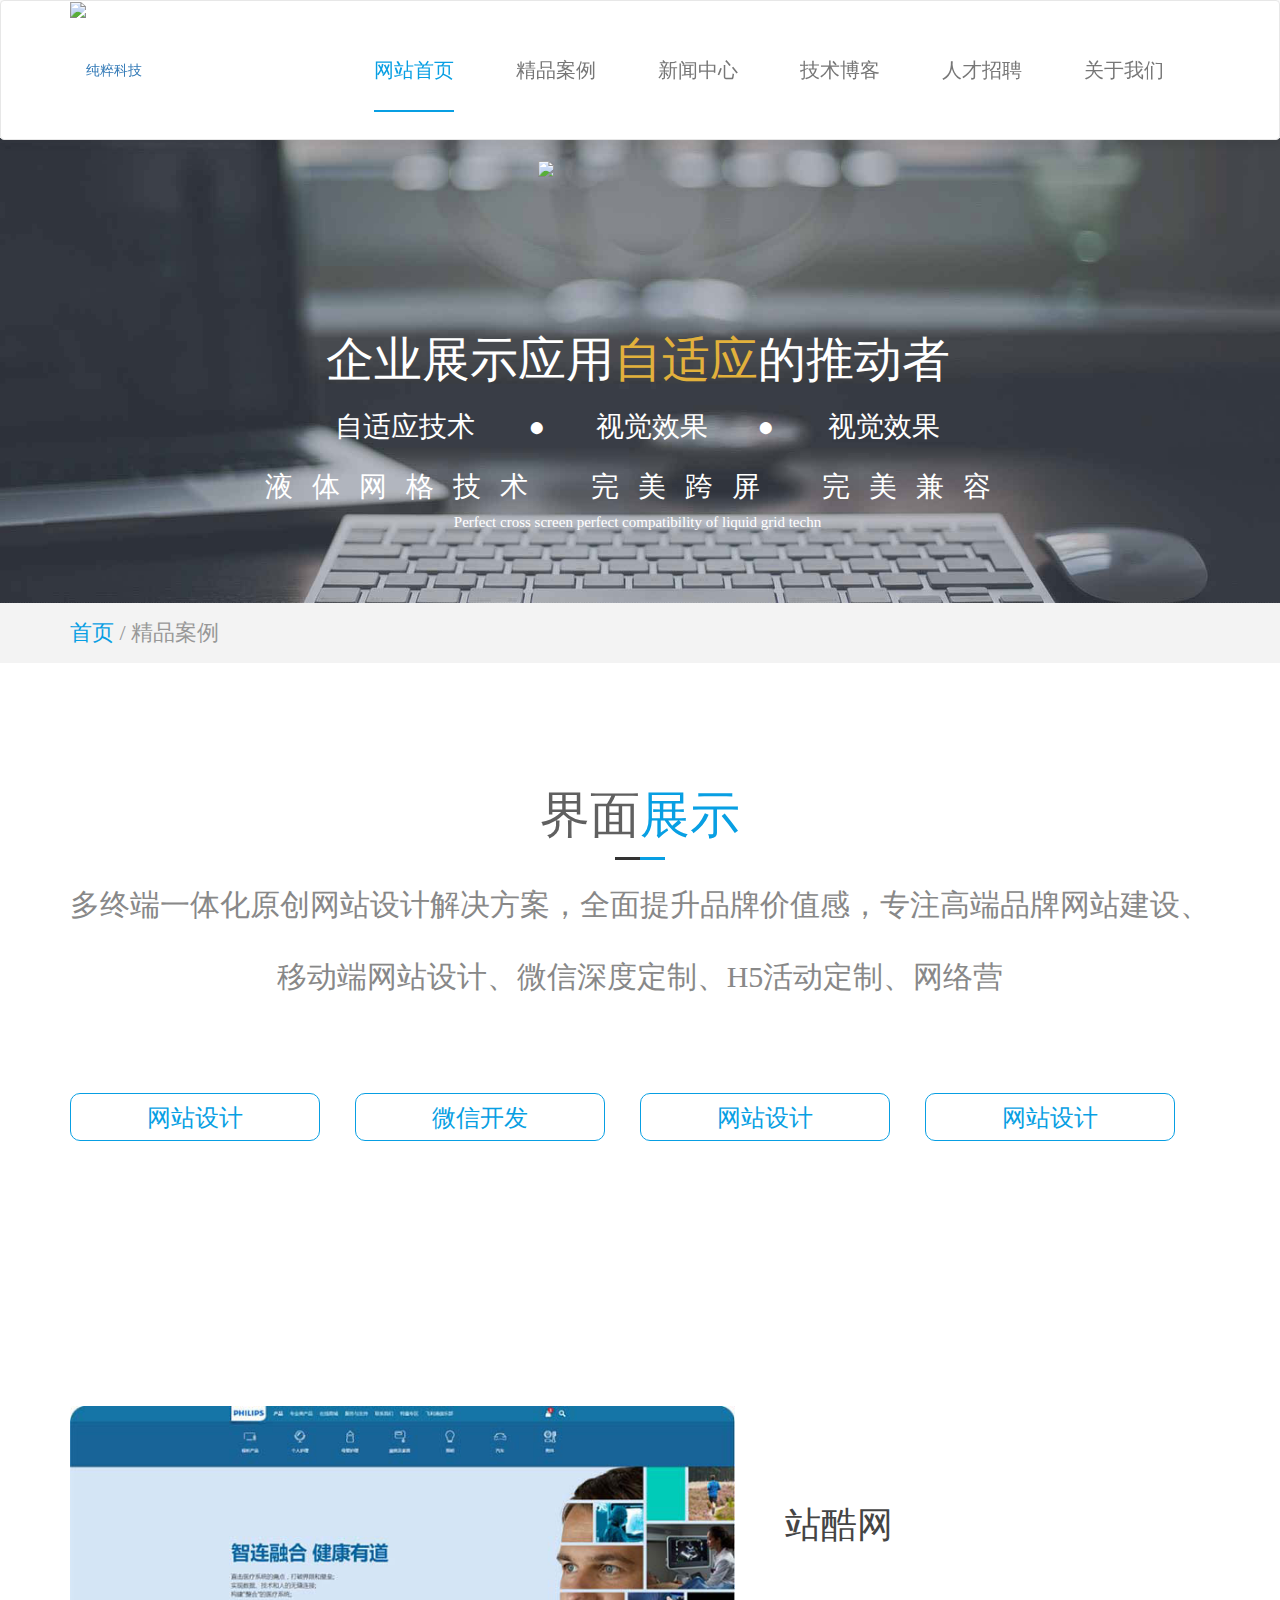
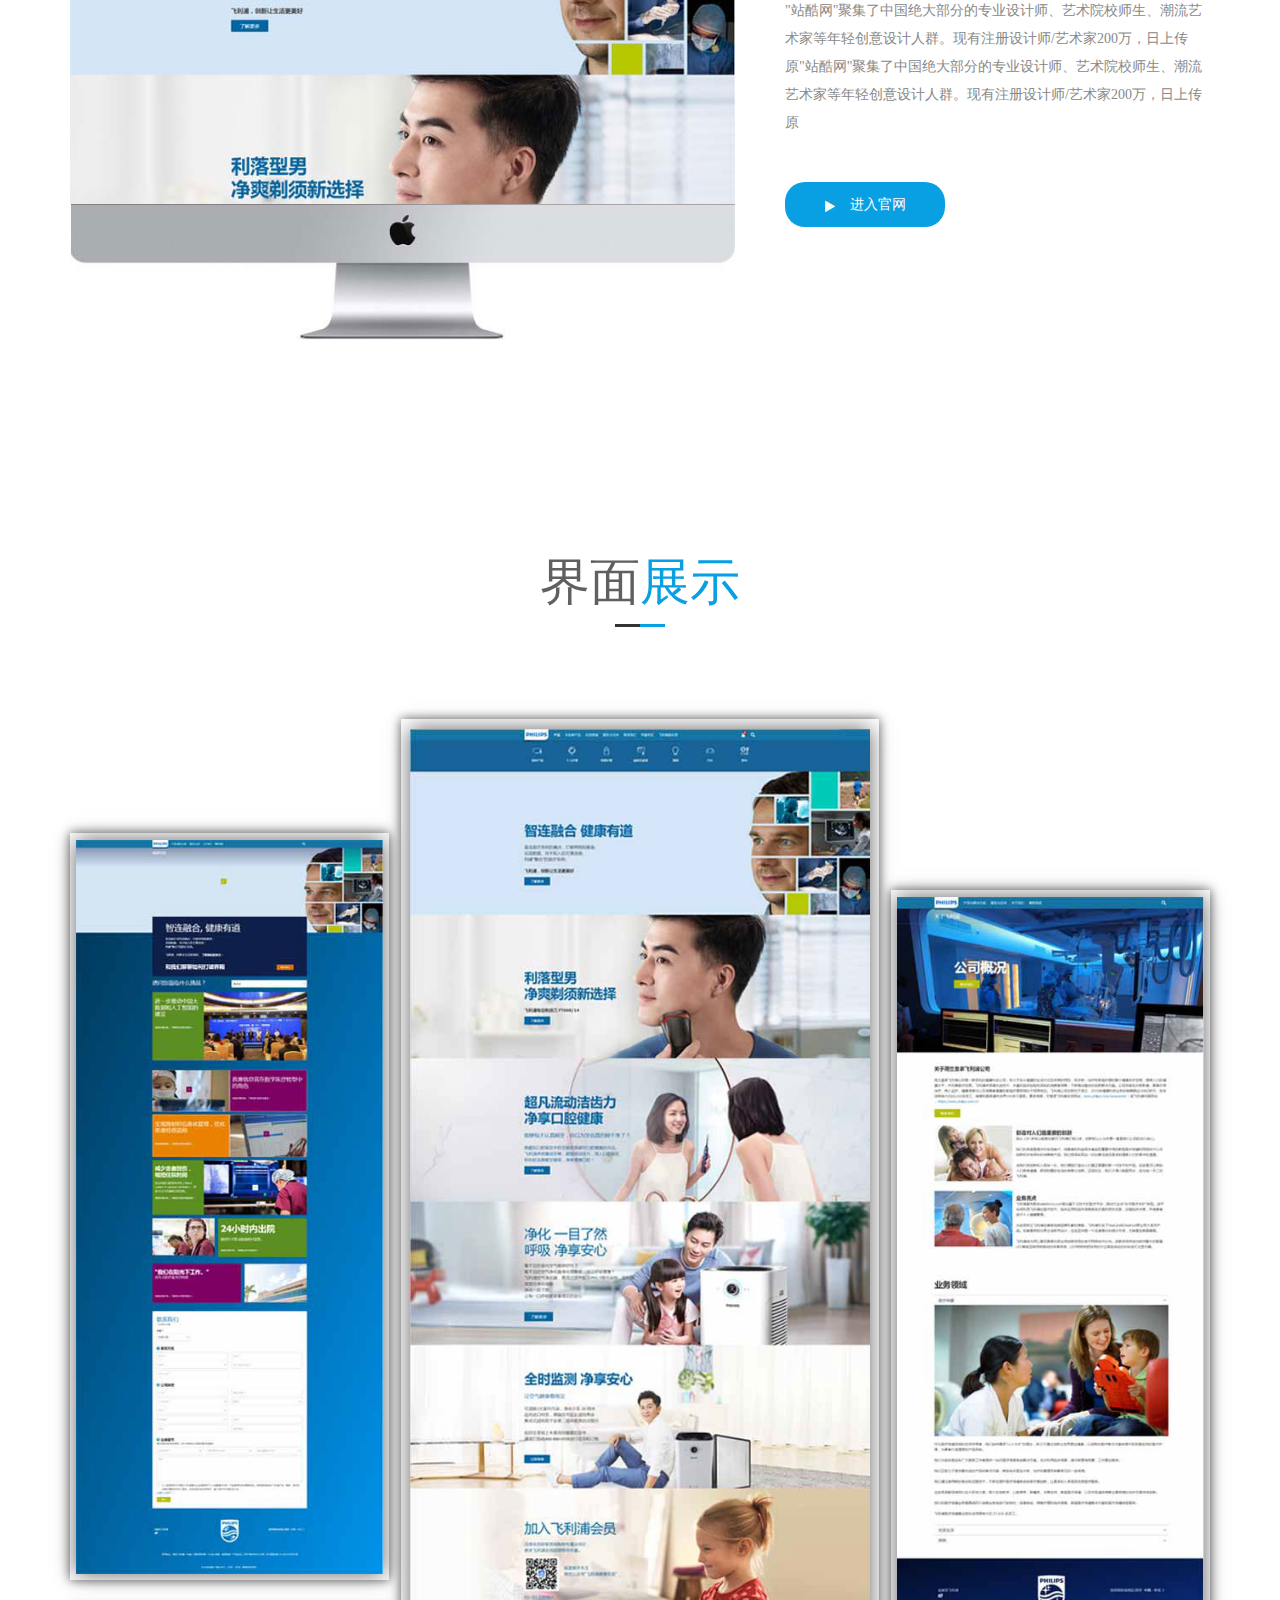
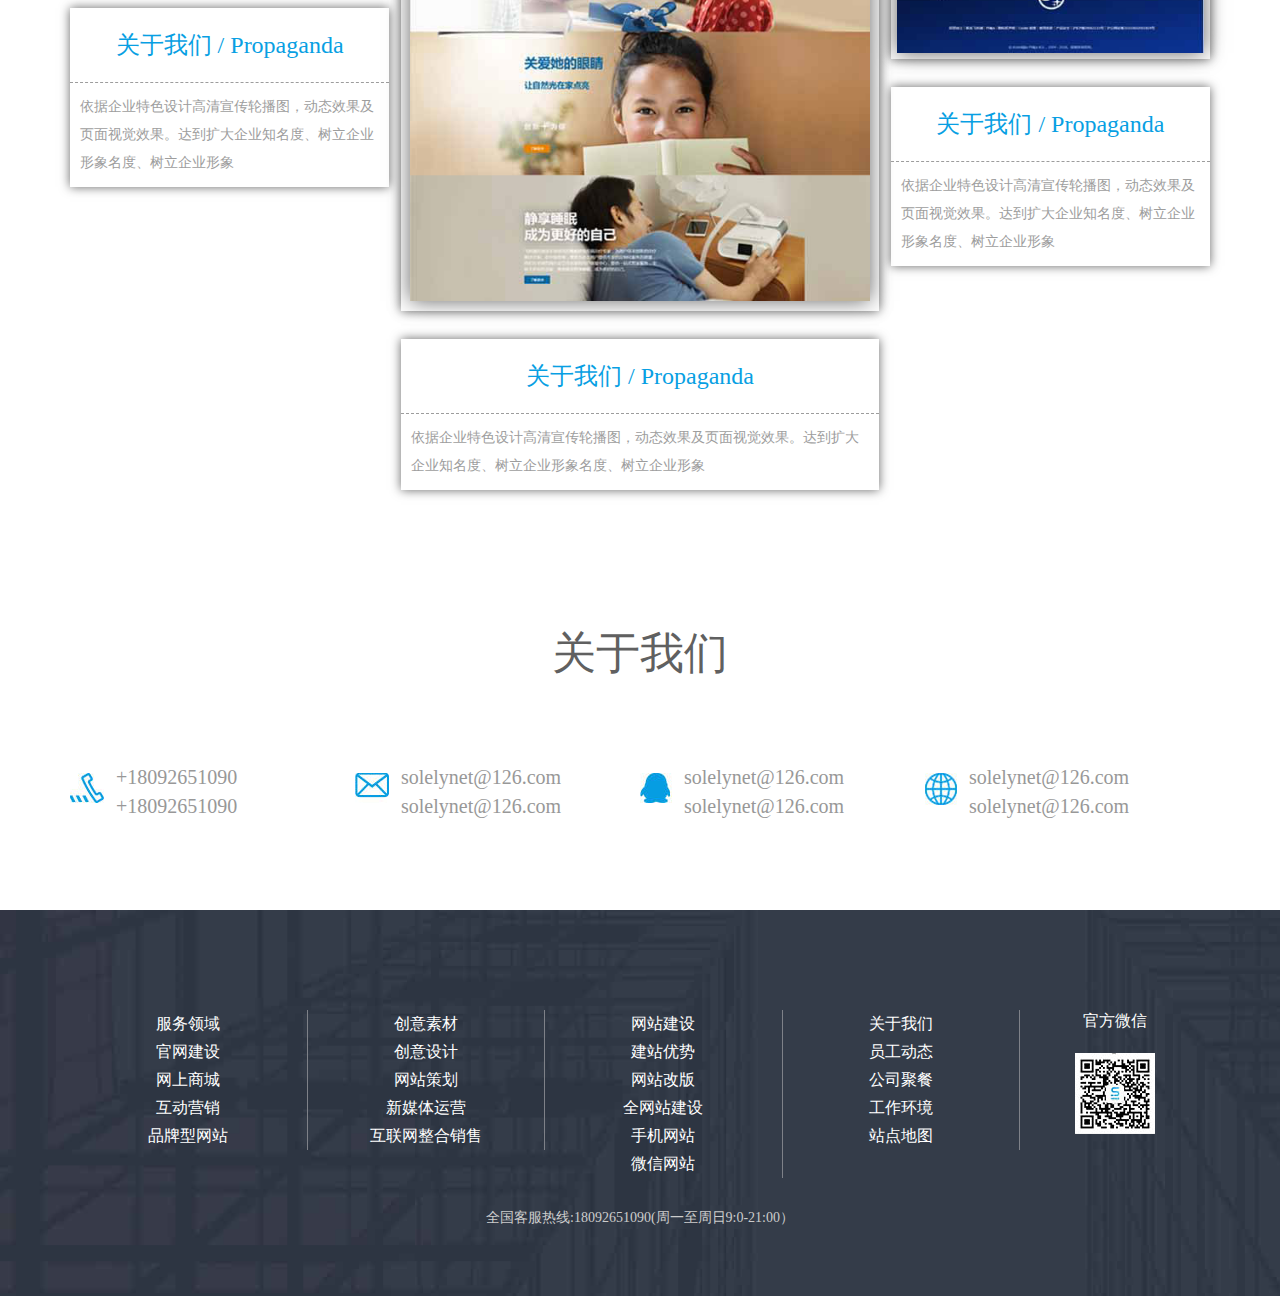
==== caseDetail.html @ c29838d9 "首页" ====
<!DOCTYPE html>
<html lang="en">
<head>
<title>纯粹科技</title>
<!-- custom-theme -->
<meta name="baidu-site-verification" content="z8EeuYl0nS" />
<meta name="keywords" content="纯粹科技">
<meta name="description" content="西安纯粹云科技">
<meta name="viewport" content="width=device-width, initial-scale=1">
<meta http-equiv="Content-Type" content="text/html; charset=utf-8" />
<meta name="keywords" content="Smartphone Compatible web template, free webdesigns for Nokia, Samsung, LG, SonyEricsson, Motorola web design" />

<!-- //custom-theme -->
<link href="css/bootstrap.css" rel="stylesheet" type="text/css" media="all" />
<link href="css/basic.css" rel="stylesheet" type="text/css" media="all" />
<link href="css/style.css" rel="stylesheet" type="text/css" media="all" />
<link href="css/responsive.css" rel="stylesheet" type="text/css" media="all" />
<link href="css/hover.css" rel="stylesheet" type="text/css" media="all" />
<link href="css/animate.css" rel="stylesheet" type="text/css" media="all" />
<link href='http://fonts.googleapis.com/css?family=Ubuntu' rel='stylesheet' type='text/css'>
<link href="css/font-awesome.min.css" rel="stylesheet">
<script src="js/browser.min.js"></script>
<script src="https://cdn.jsdelivr.net/npm/vue/dist/vue.js"></script>
<script src="js/base.js" type="application/javascript"></script>
<style> 

</style>
</head>
<body>
<div id="app">
<header >
    <nav class="navbar navbar-default top-nav-collapse fixed-top">
    	<div class="container">
            <div class="navbar-header">
               
                	<a href="./index.html"><img src="images/logo.jpg" alt="纯粹科技"/></a>
        
                <button type="button" class="navbar-toggle" data-toggle="collapse" data-target="#navbar-collapse">
                    <span class="sr-only">切换导航</span>
                    <span class="icon-bar"></span>
                    <span class="icon-bar"></span>
                    <span class="icon-bar"></span>
                </button>
            </div>
            <div class="collapse navbar-collapse" id="navbar-collapse">
                <ul class="nav navbar-nav">
                    <li class="active"><a href="#" >网站首页</a></li>
                    <li><a href="#">精品案例</a></li>
                    <li><a href="#">新闻中心</a></li>      
                    <li><a href="#">技术博客</a></li>
                    <li><a href="#">人才招聘</a></li>
                    <li><a href="#">关于我们</a></li>      
                </ul>
            </div>
    	</div>
    </nav>
</header>
<div class="banner">
    <img src="images/case_detail_02.jpg" class="img-responsive">  
    <div class="container" id="banner_cont">
        <img src="images/detail_icon1.png" class="img-responsive hidden-xs hidden-sm hidden-md disapper_img" >
        <div class="banner_txt">
            <h5 class="bounceInLeft animated">企业展示应用<span class="yellow">自适应</span>的推动者</h5>
            <ul class="bounceInRight animated">
                <li>自适应技术</li>
                <li><span>●</span>视觉效果<span>●</span></li>
                <li>视觉效果</li>
            </ul>
               
            <ul class="ul2 hidden-xs  hidden-sm bounceInUp animated">
                <li>液体网格技术</li>
                <li>完美跨屏</li>
                <li>完美兼容</li>
            </ul>
            <p>Perfect cross screen perfect compatibility of liquid grid techn</p>
        </div>
    </div>
</div>
<div class="case_note">
    <div class="container">
        <p><span>首页 </span>/ 精品案例</p>
    </div>
</div>
<div class="caseShow">
    <div class="container">
        <div class="caseShow_tlt">
            <h3>界面<span>展示</span></h3>
            <div class="thread">
                <span></span><span class="blue_thread"></span>
            </div>
            <p>多终端一体化原创网站设计解决方案，全面提升品牌价值感，专注高端品牌网站建设、移动端网站设计、微信深度定制、H5活动定制、网络营</p>
        </div>
        <div class="design_sort">
            <div class="col-md-3 col-xs-12">
                <a href="#" class="design_item">网站设计</a>   
            </div>
            <div class="col-md-3 col-xs-12">
                <a href="#" class="design_item">微信开发</a>
            </div>
            <div class="col-md-3 col-xs-12">
                <a href="#" class="design_item">网站设计</a>
            </div>
            <div class="col-md-3 col-xs-12">
                <a href="#" class="design_item">网站设计</a>
            </div>
        </div>
    </div>
</div>
<div class="caseComputer" id="caseComputer">
    <div class="container">
        <div class="col-md-7 col-xs-12 caseComputer_left">
            <div class="caseCom">
                <img src="images/computer1.jpg" class="img-responsive">
                <div class="caseImg">
                    <img src="images/case1.jpg" class="img-responsive">
                </div>
            </div>

        </div>
        <div class="col-md-5 col-xs-12 caseComputer_right">
            <div  class="case_intro">
                <h5 >站酷网</h5>
                <p>"站酷网"聚集了中国绝大部分的专业设计师、艺术院校师生、潮流艺术家等年轻创意设计人群。现有注册设计师/艺术家200万，日上传原"站酷网"聚集了中国绝大部分的专业设计师、艺术院校师生、潮流艺术家等年轻创意设计人群。现有注册设计师/艺术家200万，日上传原</p>
                <a href="#"><img src="images/paly.jpg">进入官网</a>
            </div>
        </div>
    </div>
</div>

<div class="caseShow_img" id="caseShow_img">
    <div class="container">
        <div class="caseShow_tlt">
            <h3>界面<span>展示</span></h3>
            <div class="thread">
                <span></span><span class="blue_thread"></span>
            </div>
        </div>
        <div class="caseImg_left caseShow">
            <div class="caseImg_top">
                <img src="images/detail1_03.jpg">
            </div>
            <div class="caseImg_bottom">
                <p> 关于我们 / Propaganda</p>
                <span>
                    依据企业特色设计高清宣传轮播图，动态效果及页面视觉效果。达到扩大企业知名度、树立企业形象名度、树立企业形象
                </span>
            </div>
        </div>
        <div class="caseImg_center caseShow">
            <div class="caseImg_top">
                <img src="images/detail2_03.jpg">
            </div>
            <div class="caseImg_bottom">
                <p> 关于我们 / Propaganda</p>
                <span>
                    依据企业特色设计高清宣传轮播图，动态效果及页面视觉效果。达到扩大企业知名度、树立企业形象名度、树立企业形象
                </span>
            </div>
        </div>
        <div class="caseImg_right caseShow">
            <div class="caseImg_top">
                <img src="images/detail3_03.jpg">
            </div>
            <div class="caseImg_bottom">
                <p> 关于我们 / Propaganda</p>
                <span>
                    依据企业特色设计高清宣传轮播图，动态效果及页面视觉效果。达到扩大企业知名度、树立企业形象名度、树立企业形象
                </span>
            </div>
        </div>
    </div>
</div>
<section class="about">
    <div class="container">
        <div class=description>
            <h3>关于我们</h3>
        </div>
        <div class="col-md-3 col-xs-12">
            <img src="images/about1.jpg" class="img-responsive">
            <div class="about_infor">
                <p> +18092651090</p>
                <p> +18092651090</p>
            </div>
        </div>
        <div class="col-md-3 col-xs-12">
            <img src="images/about2.jpg" class="img-responsive">
            <div class="about_infor">
                <p> solelynet@126.com</p>
                <p> solelynet@126.com</p>
            </div>
        </div>
        <div class="col-md-3 col-xs-12">
            <img src="images/about3.jpg" class="img-responsive">
            <div class="about_infor">
                <p> solelynet@126.com</p>
                <p> solelynet@126.com</p>
            </div>
        </div>
        <div class="col-md-3 col-xs-12">
            <img src="images/about4.jpg" class="img-responsive">
            <div class="about_infor">
                <p> solelynet@126.com</p>
                <p> solelynet@126.com</p>
            </div>
        </div>
    </div>
</section>
<section class="footer">
    <div class="container footer_cont">
        <div class="col-md-10 col-xs-12">
            <ul class="col-md-3 col-xs-6">
                <li>服务领域</li>
                <li>官网建设</li>
                <li>网上商城</li>
                <li>互动营销</li>
                <li>品牌型网站</li>
            </ul>
            <ul class="col-md-3 col-xs-6">
                <li>创意素材</li>
                <li>创意设计</li>
                <li>网站策划</li>
                <li>新媒体运营</li>
                <li>互联网整合销售</li>
            </ul>
            <ul class="col-md-3 col-xs-6">
                <li>网站建设</li>
                <li>建站优势</li>
                <li>网站改版</li>
                <li>全网站建设</li>
                <li>手机网站</li>
                <li>微信网站</li>
            </ul>
            <ul class="col-md-3 col-xs-6">
                <li>关于我们</li>
                <li>员工动态</li>
                <li>公司聚餐</li>
                <li>工作环境</li>
                <li>站点地图</li>
            </ul>
        </div>
        <div class="col-md-2 col-xs-12">
            <div class="col-md-12 col-xs-12 qrcode">
                <p>官方微信</p>
                <img src="images/qrcode.jpg" class="img-responsive">
            </div>
        </div>
        <div class="clear"></div>
        <div class="hotPhone col-md-12">
            全国客服热线:18092651090(周一至周日9:0-21:00）
        </div>
    </div>
</section>
<script type="text/javascript" src="js/jquery-2.1.4.min.js"></script>
<script type="text/javascript " src="js/bootstrap.js"></script>
<script src="js/scrollReveal.js"></script>
<script src="js/my.js"></script>
<script src="js/rem.js"></script>
<script type="text/javascript">
    $(window).on('scroll', function() {
    if ($(window).scrollTop() > 200) {
        $('.navbar').addClass('top-nav-collapse');
    } else {
        $('.navbar').removeClass('top-nav-collapse');
    }


     var caseComputer = document.getElementById("caseComputer");
    var caseComputer = caseComputer.offsetTop;
    if ($(window).scrollTop() > caseComputer-400) {

        $('.caseComputer_left').addClass('serviceLeft');
         $('.caseComputer_right').addClass('serviceRight');

    } else {
        $('.caseComputer_left').removeClass('serviceLeft');
        $('.caseComputer_right').removeClass('serviceRight');
        
    }


     var caseShow_img = document.getElementById("caseShow_img");
    var caseShow_img = caseShow_img.offsetTop;
    if ($(window).scrollTop() > caseShow_img-400) {

        $('.caseShow').addClass('fadeInTop-100');
         $('.caseComputer_right').addClass('serviceRight');

    } else {
        $('.caseShow').removeClass('fadeInTop-100');
        $('.caseComputer_right').removeClass('serviceRight');
        
    }
    
});
</script>
</body>
</html>
---- css/basic.css ----
* {
	margin:0;
	padding: 0;
}
body {
	font-family: "microsoft yahei";
	color: #000;
	font-size: 14px;
	overflow-x: hidden !important;
	position: relative;
}
h1,h2,h3,h4,h5,h6,p,ul { 
	margin: 0;
	padding: 0;
}
h1,h2,h3,h4,h5,h6 {
/*	font-family: 'Josefin Sans', sans-serif;*/
	color: #272626;
	text-transform: capitalize;
	font-weight: normal;
}


a { cursor: pointer;
	text-decoration: none;
	display: inline-block;
	-webkit-transition: all .5s ease-out;
	   -moz-transition: all .5s ease-out;
	    -ms-transition: all .5s ease-out;
	     -o-transition: all .5s ease-out;
	        transition: all .5s ease-out;
}
a:hover,a:active,a:visited,a:focus {
	text-decoration: none;
	outline: none;
}
button {
	border: none;
	outline: none;
	box-shadow: none;
	display: block; 
	padding: 0;
}
ul {
	list-style-type: none;
}
/*img {width: 100%; display: block;}*/
input,textarea {outline: none; -webkit-box-shadow: none; box-shadow: none;-webkit-transition: all 0.4s ease-in-out;transition: all 0.4s ease-in-out;}
.main-page-wrapper {overflow-x: hidden !important;}

.fixed-top {
    position: fixed;
    top: 0;
    right: 0;
    left: 0;
    z-index: 1030;
}
---- css/style.css ----
/**************导航*****************/
.col-xs-12,.col-sm-6,.col-md-8,.col-md-4{padding: 0px;}
.navbar{margin:0px;}
.navbar-nav{float: right;}
.navbar-nav{
	height:80px;
	line-height: 80px;
	margin:29px 0px;}
.navbar-nav > li{
	margin:0px 30px;
	padding:0px 6px;
}
.navbar-nav > li > a{
	padding:0px;
}
.nav > li > a {
	color:#4a4a4a;
	font-size:20px;
	line-height: 80px;
	-webkit-transition: all .3s ease 0s;
	transition: all .3s ease 0s;
}
.navbar-header a{
	height:138px;
	line-height: 138px;}
.navbar-default .navbar-nav > .active > a{
	background: none;
	border-bottom: solid 2px #089fe3;
	color: #089fe3;}
.navbar-default .navbar-nav > li > a:hover{ color: #089fe3;}
.navbar-nav > li > a:before{
	content:'';
	position:absolute;
	display: block;
	top:100%;
	left: 0;
	width: 0px;
	height: 2px;
	background:#089fe3;
	z-index: 10;
	-webkit-transition: all .3s ease 0s;
	transition: all .3s ease 0s;
}
.navbar-nav > li > a:hover:before{width: 100%;-webkit-transition: all .3s ease 0s;
	transition: all .3s ease 0s;}
#navbar-collapse{z-index: 999}
.navbar-collapse .nav li>a:hover:before{width: 100%;}

.top-nav-collapse{
    background: #fff;
    z-index: 999999;
    box-shadow: 0px 3px 6px 3px rgba(0,0,0,0.06);
    -webkit-animation-duration: 1s;
    animation-duration: 1s;
    -webkit-animation-fill-mode: both;
    animation-fill-mode: both;
    -webkit-animation-name: fadeInDown;
    animation-name: fadeInDown;
}
/*****************banner***************/
#carousel-example-generic {
    margin-top: 140px;
}

.bannerTxt1 {
    font-size: 0.75rem;
    bottom: 0;
    top: 25%;
    animation: fadeInDown-100 1s;
}

.bannerTxt2 {
    font-size: 0.3rem;
    bottom: 0;
    top: 40%;
    font-weight: normal;
    color: #fafcff;
    font-family: "SimHei";
    display: block;
    animation: fadeInDown-100 1s;
}

.bannerTxt3 {
    width: 200px;
    height: 45px;
    line-height: 10px;
    text-align: center;
    border-radius: 5px;
    background: #e2b13c;
    font-size: 22px;
    color: #fafcff;
    display: block;
    margin:0px auto;
    bottom: 20%;
    font-weight: normal;
    animation: fadeLeftQuick 1s;
}
/*********************service************************/
.service {
    padding: 1.4rem 0px 1.7rem;
}

.description {
    text-align: center;
}

.description h3 {
    font-size: 0.44rem;
    color: #606060;
}

.description p {
    color: #86878b;
    font-size: 18px;
    margin-top: 20px;
}

.description_img {
    width: 173px;
    height: 192px;line-height: 192px;
    background: url(../images/service_bg.jpg) no-repeat;
    background-size:cover;
    margin:0px auto;
    text-align: center;
}
.description_img img {
    margin: 30px auto;
    position: relative;
    top: 30%;
}

.description_item {
    text-align: center;
    margin: 0px 38px;
    
}

.descriptionItmAnim{
	transition: all 0.8s;
    -webkit-transition: all 0.8s;
    animation: fadeDownRight 1s;
}

.field_itemAnim{
	transition: all 0.8s;
    -webkit-transition: all 0.8s;
    animation: fadeTopRight 1s;
}
.serviceImgThree{
	transition: all 0.8s;
    -webkit-transition: all 0.8s;
    animation: fadeInDown 1s;
}

.serviceLeft{
	transition: all 0.8s;
    -webkit-transition: all 0.8s;
    animation: fadeInLeft 1s;
}
.serviceLeft1{
	transition: all 0.8s;
    -webkit-transition: all 0.8s;
    animation: fadeInLeft 1s;
}
.serviceRight{
	transition: all 0.8s;
    -webkit-transition: all 0.8s;
    animation: fadeInRight 1s;
}
.productimg{
	transition: all 0.8s;
    -webkit-transition: all 0.8s;
	animation:pulse 2s;

}
.processImg1{transition: all 0.8s;
    -webkit-transition: all 0.8s;
    animation: fadeInLeftShort 1s;}


.infor_right{
	transition: all 0.8s;
    -webkit-transition: all 0.8s;
    animation: slideInDown 1s;
}
.information_img1{transition: all 0.8s;
    -webkit-transition: all 0.8s;}

.information_img1 :hover{
	position: absolute;
	top:0px;
	transition: all 0.8s;
    -webkit-transition: all 0.8s;
}
.fadeInTop-100{
	transition: all 0.8s;
    -webkit-transition: all 0.8s;
    animation: fadeInTop-100 1s;
}
.description_img img{
	transition: all 0.8s;
    -webkit-transition: all 0.8s;
 
     }
.description_item :hover .description_img img{
	transform: rotate3d(180deg);
	-webkit-transform: rotate3d(180deg);
}

.description_sort {
    margin-top: 105px;
}

.description_item h4 {
    font-size: 24px;
    color: #161616;
    margin: 40px auto;
}

.description_item p {
    font-size: 18px;
    color: #888;
    line-height: 34px;
}
.service_img {
    min-height: 432px;
    background: url(../images/service_bg1.jpg) no-repeat;
    background-size: cover;
    position: relative;
}

.serviceImg1 {
    position: absolute;
    bottom: 50px;
    left: 50%;
    margin-left: -346px;
}

.serviceImg2 {
    position: absolute;
    left: 29%;
    top: 86px;
}

.serviceImg2 img {
    width: 85%;
}

.serviceImg3 {
    position: absolute;
    right: 25%;
    bottom: 105px;
}

.product .col-md-9,
.product .col-md-3,
.product .col-xs-12,
.product .col-md-8,
.product .col-md-4,
.product .col-md-6,
.product .col-md-12 {
    padding: 0px;
}

.productImg2 .col-md-4 {
    margin-top: 30px;
}

.productImg2 .col-md-8 {
    margin-top: 30px;
}

.product .description {
    margin-bottom: 1.1rem;
    margin-top: 1.4rem;
}

.product img {
    width: 100%;
    height: 100%;
}

.product .col-md-8,
.product .col-md-4 {
    padding-right: 15px;
}

.process {
    margin-top: 80px;
}

.process_cont {
    width: 100%;
    min-height: 432px;
    background: url(../images/progress_bj.jpg) no-repeat;
    background-size: cover;
    position: relative;
    overflow: hidden;
}

.process_img1 img {
    position: absolute;
    left:326px;
    top: 35%;
}

.process_img2 img {
    position: absolute;
    left:326px;
    top: 28%;
}

.process_cont .container {
    padding: 0px;
}

.process_img3 img {
    position: absolute;
    top: 38%;
    left: 610px;
}

.default{padding: 0px 15px;}
/*****************服务领域*******************/

.service_field {
    background: #f0f0f0;
    padding: 1.8rem 0;
    margin-top: 75px;
}

.field_item {
    margin: 105px 38px 0px;
}

.item_img {
    height: 174px;
    line-height: 174px;
    text-align: center;
    width: 100%;
    background: #43c2fc;
    border-radius: 10px 10px 0px 0px;
}

.item_word {
    padding: 32px 0px 42px;
    text-align: center;
    background: #fff;
    border-radius: 0px 0px 10px 10px
}

.item_word h5 {
    color: #86878b;
    font-size: 18px;
    font-weight: normal;
    margin-bottom: 20px;
}

.item_word p {
    font-size: 14px;
    color: #aaa;
    line-height: 30px;
}

.consult {
    width: 104px;
    height: 25px;
    line-height: 25px;
    text-align: center;
    font-size: 14px;
    color: #fff;
    background: #039ce1;
    border-radius: 15px;
    margin: 35px auto 0px;
    display: block;
}

.tech .container {
    padding: 0px;
}

.tech {
    min-height: 432px;
    background: url(../images/service_bg3.jpg) no-repeat;
    background-size: cover;
    position: relative;
}

.information_img {
    height: 650px;
    position: relative;
}

.information_img1 {
    height: 20%;
    overflow: hidden;
}

.information {
    padding: 1.3rem 0px 2.15rem;
}

.information .description {
    margin-bottom: 115px;
}

.information_desc {
    height: 150px;
    width: 100%;
    box-shadow: 0px 0px 5px #666;
}

.information_time {
    width: 125px;
    height: 100%;
    text-align: center;
    padding-top: 35px;
    float: left;
}

.information_day {
    color: #717171;
    font-size: 40px;
}

.information_year {
    color: #4b4b4b;
    font-size: 14px;
}

.infor_detail {
    padding-top: 25px;
}

.infor_detail h6 {
    font-size: 18px;
    color: #333;
}

.infor_detail p {
    color: #787878;
    font-size: 15px;
    line-height: 30px;
}

.infor_detail a {
    float: right;
    font-size: 14px;
    margin-right: 15px;
}

.information_desc {
    margin-bottom: 16px;
}
.information_bg{
	 width: 100%;
    min-height: 432px;
    background: url(../images/infomation_bg.jpg) no-repeat;
    background-size: cover;
    overflow: hidden;
    text-align: center;
}
.information_bg p{font-size: 56px;text-align:center;color: #fff;position: relative;top: 120px;}
.infor_icon{margin-top: 125px;}
.infor_icon img{margin:0px auto;width: 80%;}
.about{padding: 140px 0px 90px;}
.about_infor p{font-size: 20px;color:#989898;}
.about img{float: left;margin-right: 12px;margin-top:10px;}
.about .description{margin-bottom: 85px;}
.tech_left{margin-top:80px;}
.tech_right{margin-top:15px;}
/*******************底部***********************/
.footer{min-height: 386px;background: url(../images/footer_bg.jpg) no-repeat; background-size: cover;
    overflow: hidden;}
.footer_cont{padding-top: 100px;color:#fff;font-size: 16px;color:#fff;}
.footer_cont li{line-height: 28px;text-align: center;}
.footer_cont ul{border-right: solid 1px #7e8188;}
.footer_cont p{margin-bottom:20px;}
.qrcode{text-align: center;}
.qrcode img{margin:0px auto;}
.hotPhone{font-size: 14px;color:#ccc;clear:both;text-align: center;margin-top: 30px;}
/******************详情*********************/
.banner {
    margin-top: 138px;
    position: relative;
}

.banner .container {
    width: 820px;
}

#banner_cont img {
    position: absolute;
    left: 50%;
    margin-left: -8%;
    top: 20%;
}

#banner_cont h5 {
    font-size: 0.6rem;
    color: #fff;
}

#banner_cont h5 span {
    color: #e2b13c;
}

.banner_txt {
    text-align: center;
    position: absolute;
    bottom: 15%;
    color: #fff;
    overflow: hidden;
}

.banner_txt ul {
    margin-top: 0.4rem;
}

.banner_txt li {
    font-size: 0.38rem;
    text-align: center;
    display: inline-block;
}

.banner_txt li span {
    display: inline-block;
    margin: 0px 0.5rem;
}

.ul2 li {
    margin: 0 0.2rem;
    font-size: 0.28rem;
    letter-spacing: 0.19rem;
}

.banner_txt p {
    font-size: 15px;
    margin-top: 5px;
}



.case_note {
    height: 60px;
    background: #f3f3f3;
    line-height: 60px;
    font-size: 22px;
    color: #989898;
}

.case_note span {
    color: #089fe3;
}

.caseShow {
    margin-top: 125px;
}



.caseShow_tlt h3 {
    font-size: 0.5rem;
    color: #606060;
    text-align: center;
}

.caseShow_tlt h3 span {
    color: #089fe3;
}

.thread {
    width: 50px;
    margin: 3px auto;
}

.thread span {
    width: 50%;
    background: #333;
    display: inline-block;
    height: 3px;
}

.thread .blue_thread {
    background: #089fe3;
}

.caseShow_tlt p {
    font-size: 0.3rem;
    line-height: 0.72rem;
    color: #888;
    text-align: center;
}

.design_item {
    width: 250px;
    height: 48px;
    margin:0px auto;
    border: solid 1px #089fe3;
    border-radius: 10px;
    line-height: 48px;
    text-align: center;
    display: inline-block;
    position: relative;
    font-size: 24px;
    color:#089fe3;
}
.design_sort{margin-top: 80px;z-index: 10}
.design_item:before{
	position: absolute;
	content: "";
	display: inline-block;
	height: 50px;
	width:0px;
	background: #089fe3;
	border-radius: 10px;
	left:0px;
	top:0px;

	transition: all 2s;
}
.design_item:hover :before{
	width: 100%;
	color:#000;
}
.caseComputer{margin-top: 265px;}
/*.caseCom{width: 100%;height: 590px;background: url(../images/computer1.jpg) no-repeat;background-size:cover; }*/
.caseCom{position: relative;}
.caseImg{position: absolute;left:0px;top:0px;}
.case_intro{margin-top:100px;margin-left:50px;}
.case_intro h5{color: #444;font-size: 36px;}
.case_intro p{color: #888;font-size: 14px;margin-top: 52px;line-height: 28px;}
.case_intro a{width:160px;height:45px;border-radius: 20px;background: #089fe3;line-height: 45px;text-align: center;color:#fff;margin-top:45px;}
.case_intro a img{margin-right:15px;}
.caseImg_left,.caseImg_right{width:28%;float: left;}
.caseImg_left{margin-top: 10%;}
.caseImg_right{margin-top: 15%;}
.caseImg_top{box-shadow: 0px 0px 10px #666;}
.caseImg_center{width: 42%;margin:0px 1%;float: left;}
.caseImg_left img,.caseImg_right img,.caseImg_center img{width:96%;height:100%;margin:2%;box-shadow: 0px 0px 20px #666;}
.caseImg_bottom{width: 100%;box-shadow: 0px 0px 10px #666;margin-top: 28px;}
.caseImg_bottom p{font-size: 24px;color:#089fe3;height: 75px;line-height: 75px;text-align: center;border-bottom: dashed 1px #9d9d9d;}
.caseImg_bottom span{color:#9d9d9d;margin:10px; display: inline-block;line-height: 28px;}
.caseShow_img .caseShow_tlt{margin-top: 2.15rem;margin-bottom: 0.86rem;}
.caseIphones{position: relative;}
.caseIphones .caseImg{position: absolute;top:12%;left:5.7%;}
.caseIphones{margin-left:250px;}
.phonecaseImg .caseImg_top{box-shadow: 0px 0px 5px #666;padding:10px;height: 100%;border:solid 1px #9d9d9d;}
.phonecaseImg img{box-shadow: 0px 0px 20px #666;}
.phonecaseImg{margin-bottom: 250px;}
---- css/responsive.css ----
@media (min-width:1400px){
 .navbar .container{width: 1300px;}
 .navbar-nav > li{
		margin:0px 25px;
	}
 .nav > li > a{font-size: 18px;}
 .service .container{width:1464px;}
 .product .container{width:1464px;}
 .service_field .container{width:1580px;}
 .information .container{width:1440px;}
 .about .contianer{width:1265px;}
 .disapper_img{width:15%;}
 #banner_cont h5{font-size:0.48rem;}
 .banner_txt li{font-size: 0.28rem;}
 .banner_txt ul{margin-top: 0.2rem}
 .caseShow .container {
    width: 1425px;
}
.caseComputer .container{width: 1425px;}
.caseShow_img .container{width:1425px;}
}
@media (min-width:992px)and (max-width: 1299px){
	.navbar-nav > li{margin: 0 25px;font-size: 18px;}
	 #banner_cont h5{font-size:0.48rem;}
 .banner_txt li{font-size: 0.28rem;}
 #banner_cont img{top:5%;width:20%;}
 .banner_txt ul{margin-top: 0.2rem}
 .field_item{margin:50px 10px 0px;}
 .information_time{width:100px;}
 .infor_detail{padding-top: 10px;}
 .infor_detail p{line-height: 24px;}
 .serviceImg2{left: 0px;}
	.serviceImg3{right: 0px;}
	.serviceImg2 img,.serviceImg3 img{width: 90%;}

}

@media (max-width: 991px) {	
	 #banner_cont h5{font-size:0.48rem;}
 .banner_txt li{font-size: 0.28rem;}
 .banner_txt ul{margin-top: 0.2rem}
 .caseIphones{margin-left:150px;}
  .design_item{width:170px;}
  .serviceImg2{left: 0px;}
	.serviceImg3{right: 0px;}
	.serviceImg2 img,.serviceImg3 img{width: 90%;}

}
@media(min-width:768px ) and (max-width:991px){
	.navbar-nav > li{margin: 0 12px;}
	.navbar .container{width:95%;}
	.nav > li > a{font-size: 16px;}
}


@media (max-width: 768px) {
	.navbar-nav > li{
		margin:0px 12px;
	}
	.navbar-nav > li a{
		font-size: 16px;
	}
	.container > .navbar-header{margin:0px;}
	.navbar-header a{height:90px;line-height: 90px;}
	.navbar-nav{margin: 5px 0px;}
	.navbar-header img{width:70%;}
	#carousel-example-generic{margin-top:90px;}
	.service .col-xs-12{width:50%;}
	.product .col-md-8,.product .col-md-4{padding:0px;}
	.product img{margin:10px auto;}
	.banner_txt{width:90%;}
	.design_sort .col-xs-12{width: 25%;}
	.design_item {width: 100%;}
	.caseComputer{margin-top:100px;}
	.caseImg_left,.caseImg_right,.caseImg_center{width: 100%;margin-top: 20px;}
	.caseImg_center{margin:0px;margin-top: 20px;}
	.footer_cont .col-md-3{margin-bottom: 30px;}
	.footer_cont ul:nth-child(2n){border:none;}
	.about .col-md-3{width:50%;margin-top: 10px;}
	.footer_cont .col-md-3{width:25%;}
	.design_item{font-size: 18px;}
	.about{padding: 50px 0px 30px;}
	.about .description{margin-bottom: 45px;}
	.caseShow{margin-top: 80px;}
	.banner{margin-top: 92px;}
	.caseIphones .caseImg img{width: 92%;}
	.caseIphones .caseImg{left:8%;}
	.caseIphones{margin-left:0px;}
	.phonecaseImg img{width: 100%;}
	.phonecaseImg .col-md-3{margin-bottom: 80px;}
	.phonecaseImg{margin-bottom: 100px;}
	.description h3{font-size:26px;}
	.description p{font-size: 14px;margin-top: 10px;}
	.description_sort{margin-top: 10px;}
	.description_item h4{font-size: 20px;}
	.description_item p{font-size: 14px;}
	.description_item h4{margin:20px 0px;}
	.tech {min-height: 350px;}
	.tech_right{margin-top: 60px;}
	.service_field .col-xs-12{width: 50%;}
	.serviceImg2{left: 0px;}
	.serviceImg3{right: 0px;}
	.serviceImg2 img,.serviceImg3 img{width: 90%;}
	.process_img1 img ,.process_img2 img{left:20px;}
	.process_img3 img{left:200px;width:60%;}
}
@media(min-width:480px ) and (max-width:767px){
.navbar-nav{height:350px;}
.navbar-nav > li a{line-height: 50px;}
}
@media (max-width: 480px) {
	.navbar-header img{width:60%;}
	.navbar-header a{height:60px;line-height: 60px;}
	.navbar-nav{margin: 5px 0px;}
	.navbar-toggle{margin-top: 12px;}
	.navbar-collapse{position: absolute;top:60px;z-index: 999;right:15px;box-shadow: 0px 0px 10px #999;}
	.navbar-nav{background: #fff;height:250px;margin:0px;}
	.navbar-nav > li > a {
    width: 100%;
    text-align: center;
    line-height: 40px;
    padding: 0px;
    display: block;
	}
	.nav > li > a{width:100%;display: block;padding:0px 12px;}
	.navbar-collapse{padding:0px;}
	#carousel-example-generic{margin-top:60px;}
	.service .col-xs-12{width:100%;}
	.description_item{margin:0px;}
	.serviceImg2{left: 0px;top:40px;}
	.serviceImg2 img{margin:0px auto;}
	.serviceImg3{right: 0px;bottom:20px; }
	
	.footer_cont ul{margin-bottom: 20px;}
	.footer_cont{padding:30px 0;}
	.about_infor{margin-bottom: 20px;}
	.field_item{margin:15px 0px;}
	.banner .container{padding: 0px;}
	.banner{margin-top:60px;}
	.banner_txt{width:100%;}
	.design_item{width: 100%;margin-bottom: 20px;}
	.caseComputer{margin-top:50px;}
	.design_sort .col-xs-12{width: 100%;}
	.case_intro{margin-left: 0px;}
	.footer_cont li{font-size: 14px;}
	.about .col-md-3{width:100%;}
	.footer_cont .col-md-3{width:50%;}
	.caseShow_tlt p{font-size: 14px;}
	.navbar-toggle{margin-right: 0px;}
	.caseIphones .caseImg img{width: 92%;}
	.caseIphones .caseImg{left:8%;}
	.caseComputer .col-xs-6{width: 100%;}
	.bannerTxt1{top:8%;}
	.carousel-indicators{bottom: 0px;}
	.information_time{width:62px;}
	.information_day{font-size:24px;}
	.infor_detail p{line-height: 24px;}
	.default{padding: 0px;}
	.tech {min-height: 270px;}
	.service_field .col-xs-12{width: 100%;}
}
---- css/hover.css ----
﻿
/************从左向右平铺***************/
.to-right a{

position:relative; 
-webkit-backface-visibility: hidden;
  backface-visibility: hidden;
  -webkit-transition-duration: 0.5s;
  transition-duration: 0.5s;
  -webkit-transform: translateZ(0);
  transform: translateZ(0);
  transition-property:color;
  -webkit-transition-property: color;
  }
  
.to-right a:before{
				content: "";
				position: absolute;
				left: 0;
				top:0;
				right: 0;
  			bottom: 0;
				z-index: -1;
				transform-origin: 0 50%;
				transform: scaleX(0);
				-webkit-transform: scaleX(0);
				background: #fff;
				transition: all .3s ease-out;
				-webkit-transition: all .3s ease-out;
				transition-property:transform;
  				-webkit-transition-property: transform;
}
.to-right a:hover:before{transform: scaleX(1);
					-webkit-transform: scaleX(1);
					-webkit-transition-timing-function: cubic-bezier(0.52, 1.64, 0.37, 0.66);
 					 transition-timing-function: cubic-bezier(0.52, 1.64, 0.37, 0.66);
					
}
.tran3s {
  -webkit-transition: all .3s ease-out;
     -moz-transition: all .3s ease-out;
      -ms-transition: all .3s ease-out;
       -o-transition: all .3s ease-out;
          transition: all .3s ease-out;
}
.tran5s {
  -webkit-transition: all .5s ease-out;
     -moz-transition: all .5s ease-out;
      -ms-transition: all .5s ease-out;
       -o-transition: all .5s ease-out;
          transition: all .5s ease-out;
}
/*FadeinUp Slow*/
@-webkit-keyframes fadeInUpQuick {
  0% {
    opacity: 0;
    -webkit-transform: translate3d(0, 10px, 0);
            transform: translate3d(0, 10px, 0);
  }

  100% {
    opacity: 1;
    -webkit-transform: none;
            transform: none;
  }
}

@keyframes fadeInUpQuick {
  0% {
    opacity: 0;
    -webkit-transform: translate3d(0, 10px, 0);
            transform: translate3d(0, 10px, 0);
  }

  100% {
    opacity: 1;
    -webkit-transform: none;
            transform: none;
  }
}
/*FadeinLeft Slow*/
@-webkit-keyframes fadeLeftQuick {
  0% {
    opacity: 0;
    -webkit-transform: translate3d(-150px, 0, 0);
            transform: translate3d(-150px, 0, 0);
  }

  100% {
    opacity: 1;
    -webkit-transform: none;
            transform: none;
  }
}

@keyframes fadeLeftQuick {
  0% {
    opacity: 0;
    -webkit-transform: translate3d(-150px, 0, 0);
            transform: translate3d(-150px, 0, 0);
  }

  100% {
    opacity: 1;
    -webkit-transform: none;
            transform: none;
  }
}
/*FadeinRight Slow*/
@-webkit-keyframes fadeRightQuick {
  0% {
    opacity: 0;
    -webkit-transform: translate3d(150px, 0, 0);
            transform: translate3d(150px, 0, 0);
  }

  100% {
    opacity: 1;
    -webkit-transform: none;
            transform: none;
  }
}

@keyframes fadeRightQuick {
  0% {
    opacity: 0;
    -webkit-transform: translate3d(150px, 0, 0);
            transform: translate3d(150px, 0, 0);
  }

  100% {
    opacity: 1;
    -webkit-transform: none;
            transform: none;
 }
}  
.fadeInUpQuick {
 -webkit-animation-name: fadeInUpQuick;
          animation-name: fadeInUpQuick;

  -webkit-animation-duration: .3s;
    animation-duration: .3s;
  -webkit-animation-fill-mode: both;
    animation-fill-mode: both;
}
.fadeLeftQuick {
 -webkit-animation-name: fadeLeftQuick;
          animation-name: fadeLeftQuick;

  -webkit-animation-duration: 1s;
    animation-duration: 1s;
  -webkit-animation-fill-mode: both;
    animation-fill-mode: both;
}
.fadeRightQuick {
 -webkit-animation-name: fadeRightQuick;
          animation-name: fadeRightQuick;

  -webkit-animation-duration: 1s;
    animation-duration: 1s;
  -webkit-animation-fill-mode: both;
    animation-fill-mode: both;
}
.animation_time_1{animation-delay:.2s}
.animation_time_2{animation-delay:.5s}
.animation_time_3{animation-delay:.8s}
.animation_time_4{animation-delay:1.2s}
.animation_time_5{animation-delay:1.5s}
.ex_img img{transition: all .5s ease-out;
        -webkit-transition: all .5s ease-out;}
.ex_img:hover img{transform:rotateY(180deg);-webkit-transform:rotateY(180deg);}       
.lase{transition: all .5s ease-out;
        -webkit-transition: all .5s ease-out;}
.lase:hover{background:#fed700;border:solid 1px #bc0505;}

@-webkit-keyframes jitter{
        0%{transform: rotate(0deg)}
        10%{transform: rotate(5deg)}
        20%{transform: rotate(-5deg)}
        30%{transform: rotate(3deg)}
        40%{transform: rotate(-3deg)}
        50%{transform: rotate(1deg)}
        60%{transform: rotate(-1deg)}
        70%{transform: rotate(0deg)}
        100%{transform: rotate(0deg)}
      }


/*@keyframes fadeInDown {
  0% {
    opacity: 0;
    -webkit-transform: translate3d(0, -30px, 0);
            transform: translate3d(0, -30px, 0);
  }

  100% {
    opacity: 1;
    -webkit-transform: none;
            transform: none;
  }
}
*/
@keyframes fadeInDown-100 {
  0% {
    opacity: 0;
    -webkit-transform: translate3d(0, -100px, 0);
            transform: translate3d(0, -100px, 0);
  }

  100% {
    opacity: 1;
    -webkit-transform: none;
            transform: none;
  }
}

@keyframes fadeInTop-100 {
  0% {
    opacity: 0;
    -webkit-transform: translate3d(0, -100px, 0);
            transform: translate3d(0, -100px, 0);
  }

  100% {
    opacity: 1;
    -webkit-transform: none;
            transform: none;
  }
}

.to-animate-1, .to-animate-2, .to-animate-3, .to-animate-5, .to-animate-4, .to-animate-6, .single-animate {
    opacity: 0;
}


@keyframes fadeDownRight {
  0% {
    opacity: 0;
    -webkit-transform: translate3d(-500px, -30px, 0);
            transform: translate3d(-500px, -30px, 0);
  }

  100% {
    opacity: 1;
    -webkit-transform: none;
            transform: none;
  }
}


@keyframes fadeTopRight {
  0% {
    opacity: 0;
    -webkit-transform: translate3d(-500px, 30px, 0);
            transform: translate3d(-500px, 30px, 0);
  }

  100% {
    opacity: 1;
    -webkit-transform: none;
            transform: none;
  }
}

@keyframes fadeInLeftShort {
  from {
    opacity: 0;
    -webkit-transform: translate3d(-10%, 10%, 0);
    transform: translate3d(-10%, 10%, 0);
  }

  to {
    opacity: 1;
    -webkit-transform: translate3d(0, 0, 0);
    transform: translate3d(0, 0, 0);
  }
}
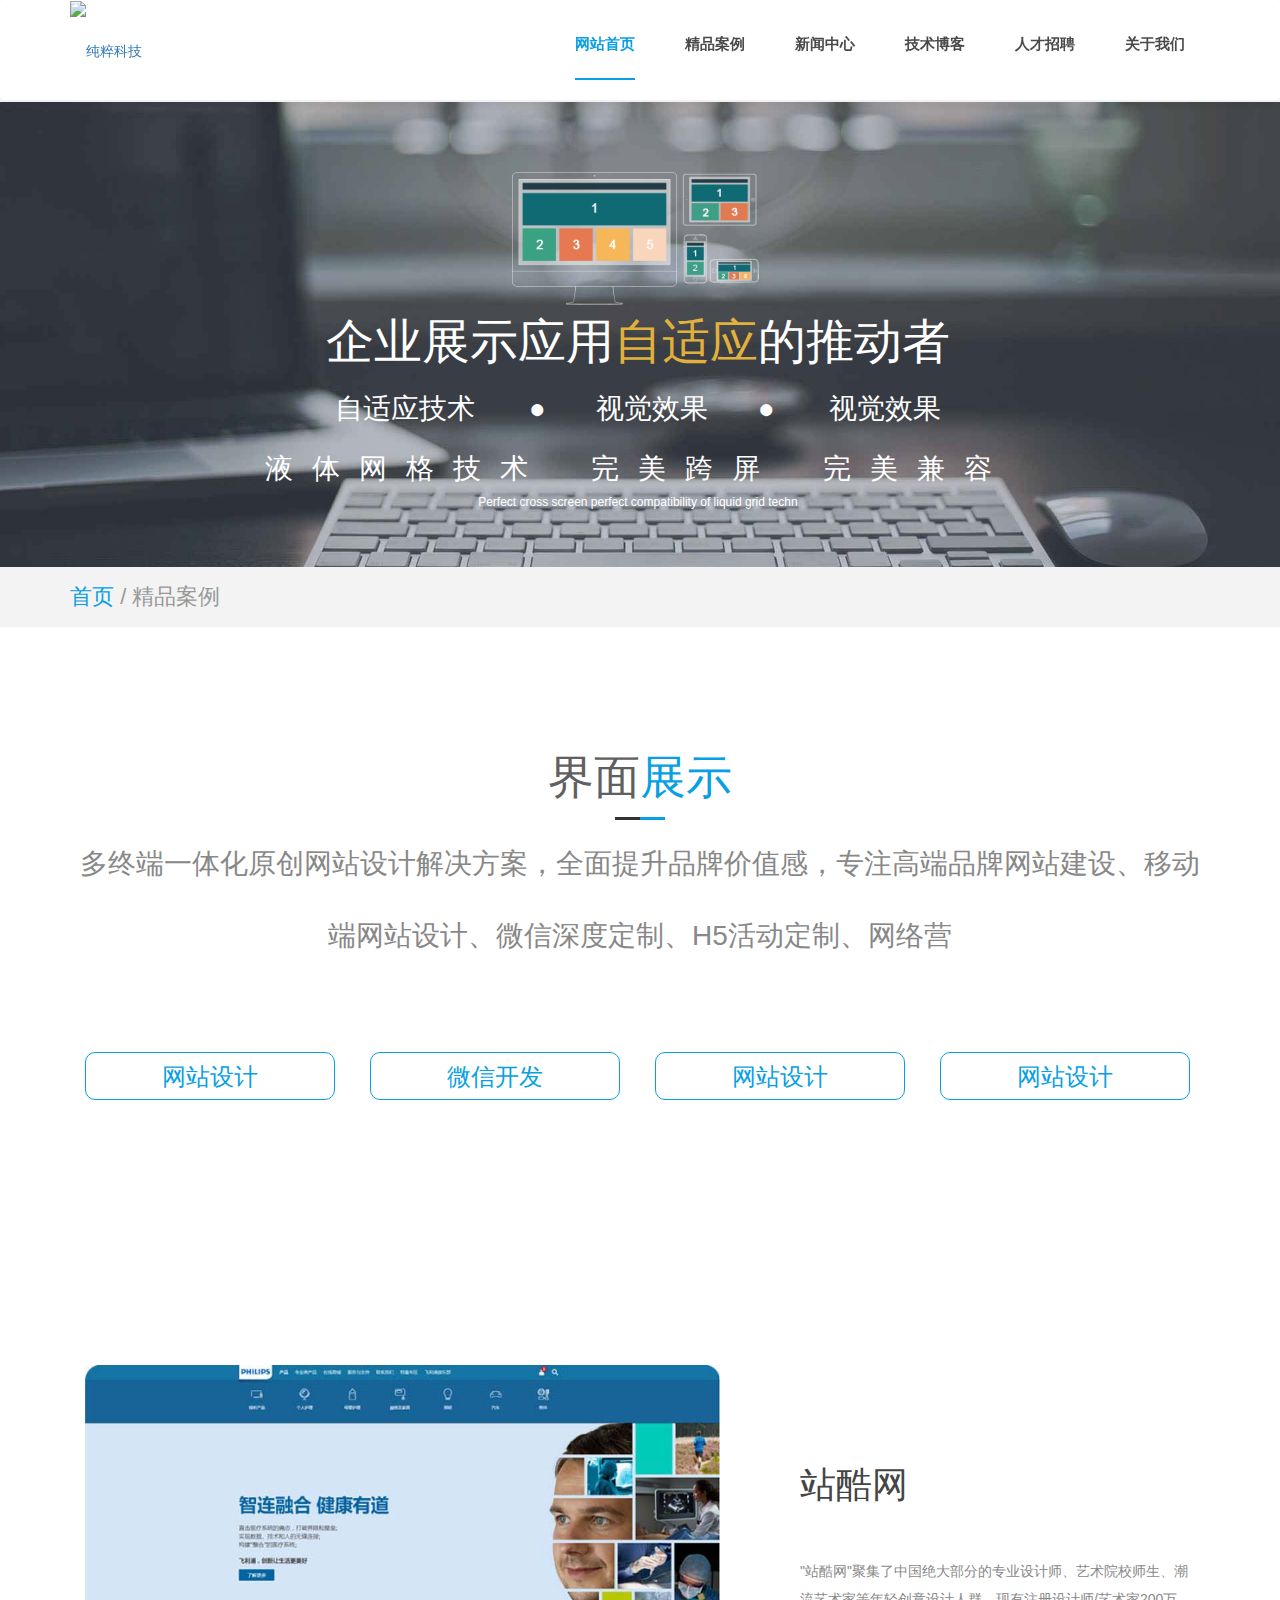
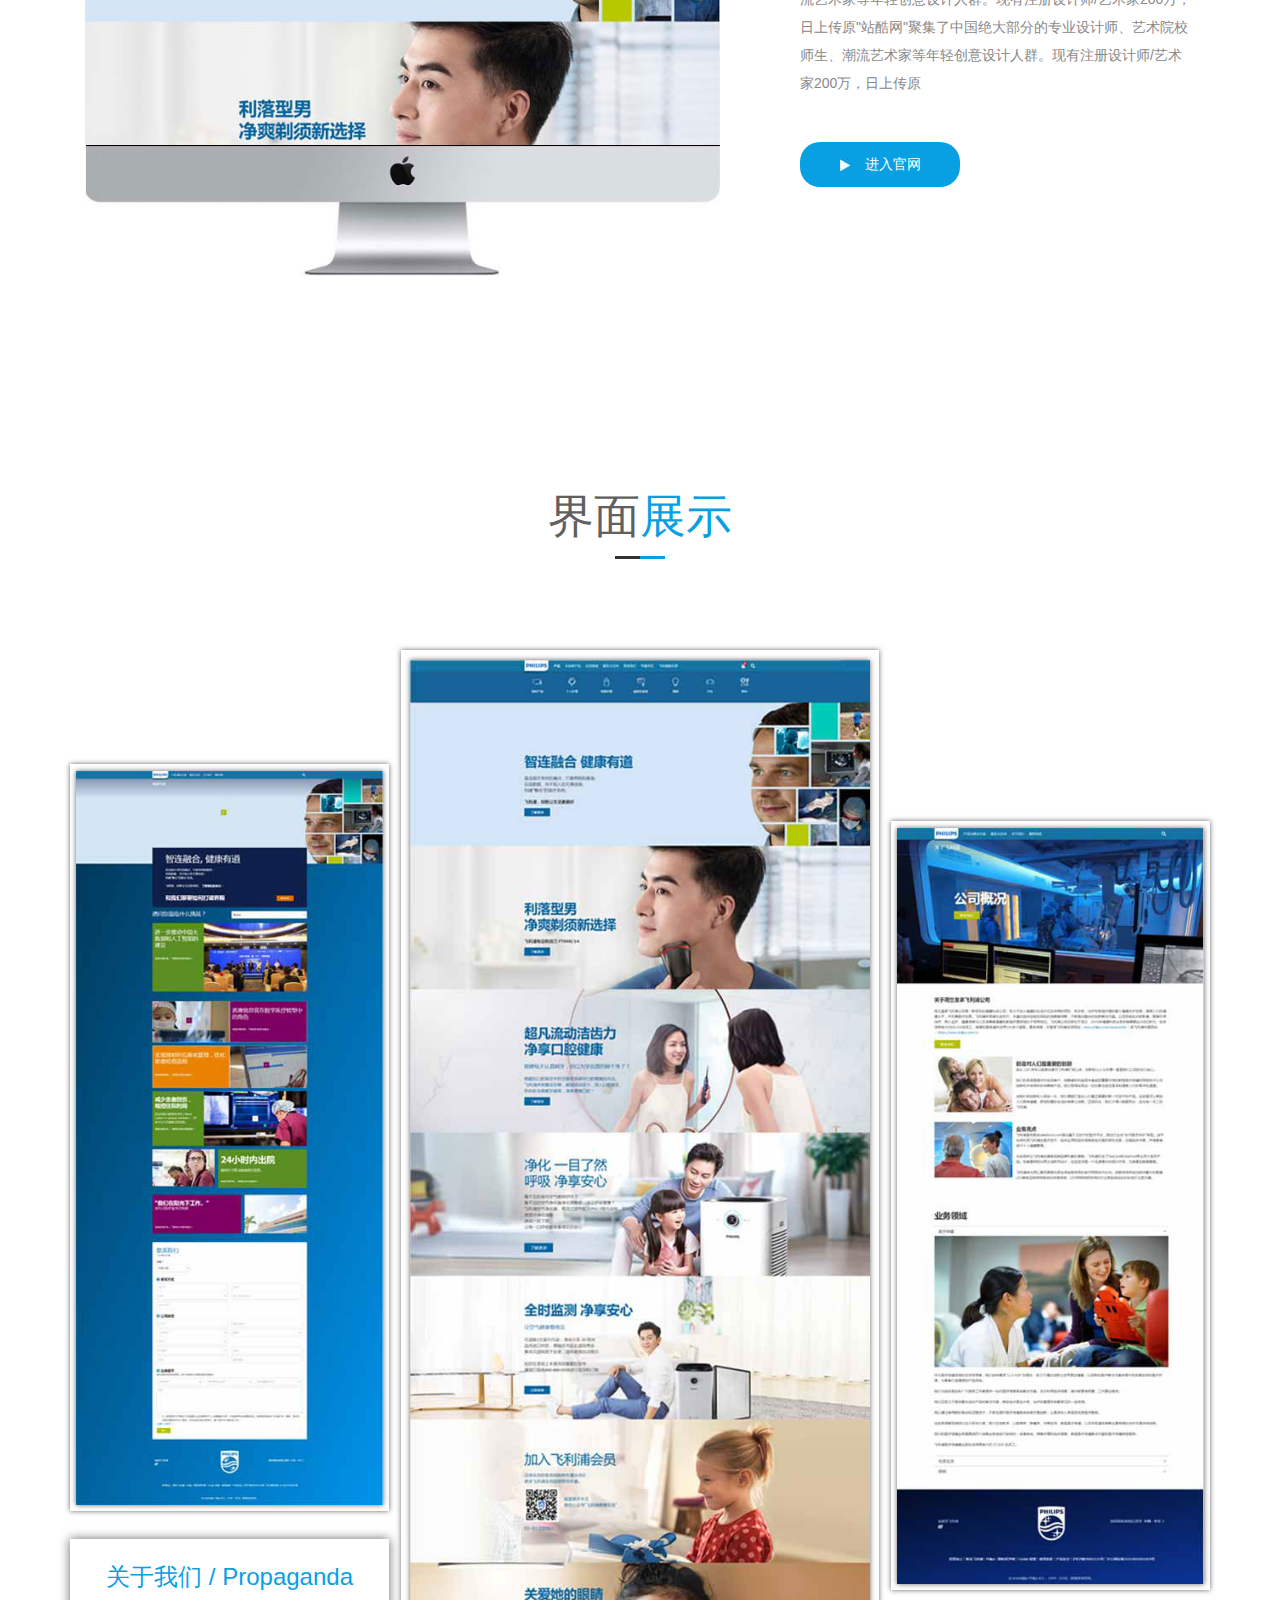
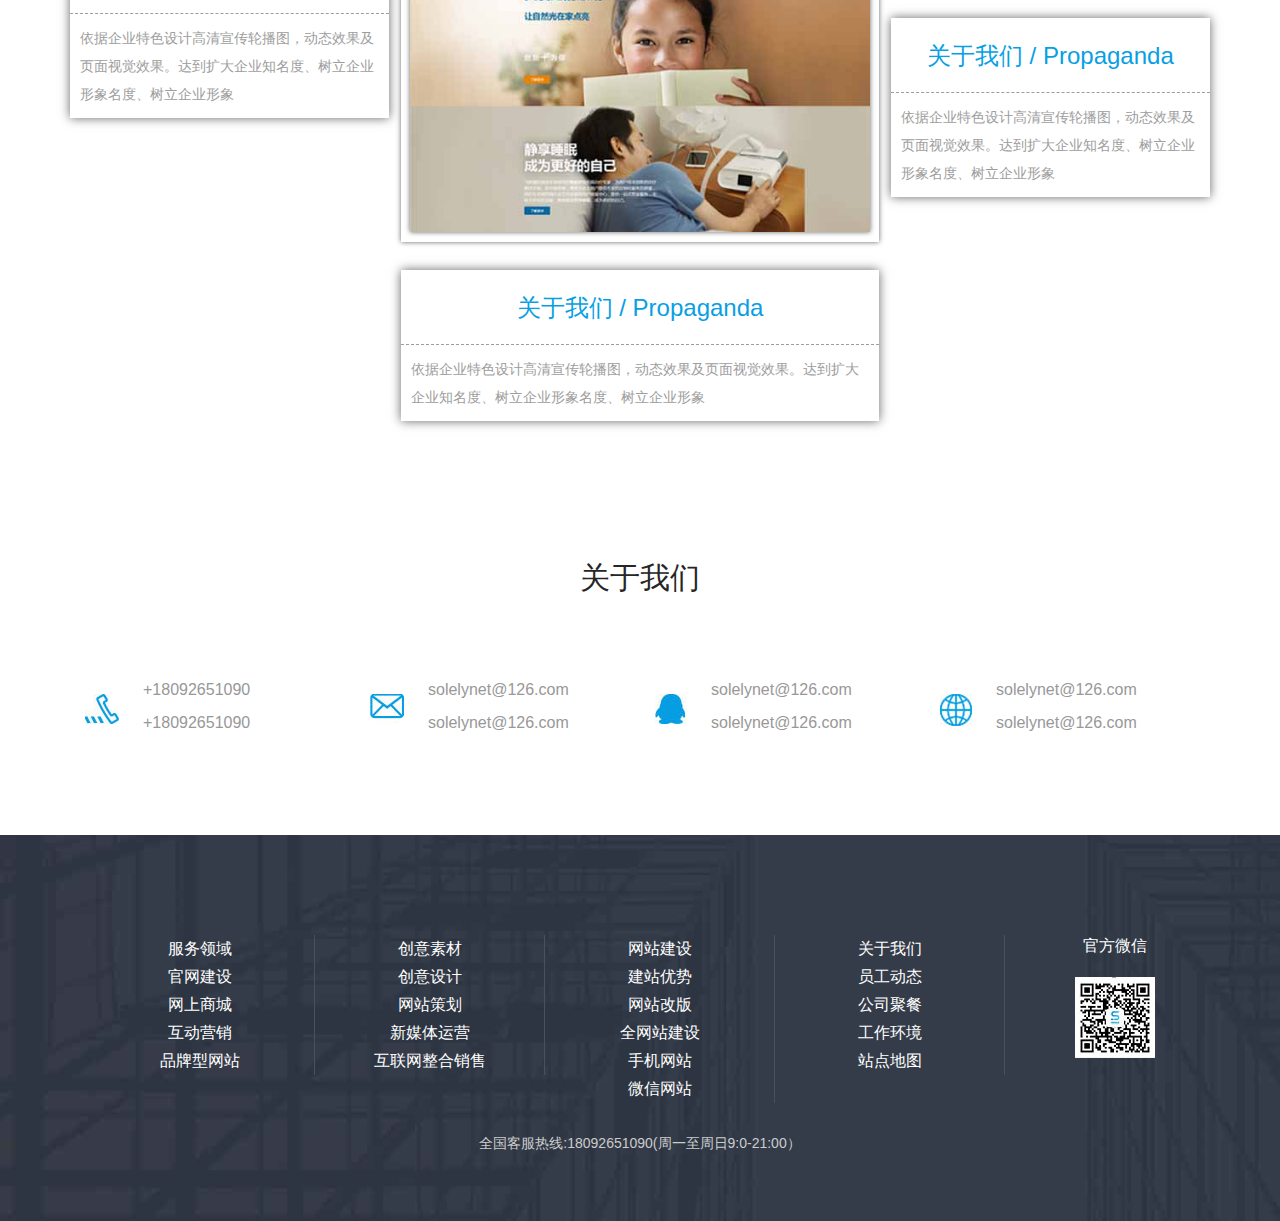
==== commit ccc5a6f2: "官网首页" ====
--- a/caseDetail.html
+++ b/caseDetail.html
@@ -34,7 +34,7 @@
     	<div class="container">
             <div class="navbar-header">
                
-                	<a href="./index.html"><img src="images/logo.jpg" alt="纯粹科技"/></a>
+                	<a href="index.html"><img src="images/logo.jpg" alt="纯粹科技"/></a>
         
                 <button type="button" class="navbar-toggle" data-toggle="collapse" data-target="#navbar-collapse">
                     <span class="sr-only">切换导航</span>
@@ -45,7 +45,7 @@
             </div>
             <div class="collapse navbar-collapse" id="navbar-collapse">
                 <ul class="nav navbar-nav">
-                    <li class="active"><a href="#" >网站首页</a></li>
+                    <li class="active"><a href="index.html" >网站首页</a></li>
                     <li><a href="#">精品案例</a></li>
                     <li><a href="#">新闻中心</a></li>      
                     <li><a href="#">技术博客</a></li>
@@ -253,7 +253,7 @@
 </section>
 <script type="text/javascript" src="js/jquery-2.1.4.min.js"></script>
 <script type="text/javascript " src="js/bootstrap.js"></script>
-<script src="js/scrollReveal.js"></script>
+<script src="js/jquery.waypoints.min.js"></script>
 <script src="js/my.js"></script>
 <script src="js/rem.js"></script>
 <script type="text/javascript">
@@ -262,36 +262,24 @@
         $('.navbar').addClass('top-nav-collapse');
     } else {
         $('.navbar').removeClass('top-nav-collapse');
-    }
-
-
-     var caseComputer = document.getElementById("caseComputer");
-    var caseComputer = caseComputer.offsetTop;
-    if ($(window).scrollTop() > caseComputer-400) {
-
-        $('.caseComputer_left').addClass('serviceLeft');
-         $('.caseComputer_right').addClass('serviceRight');
-
-    } else {
-        $('.caseComputer_left').removeClass('serviceLeft');
-        $('.caseComputer_right').removeClass('serviceRight');
-        
-    }
-
-
-     var caseShow_img = document.getElementById("caseShow_img");
-    var caseShow_img = caseShow_img.offsetTop;
-    if ($(window).scrollTop() > caseShow_img-400) {
-
-        $('.caseShow').addClass('fadeInTop-100');
-         $('.caseComputer_right').addClass('serviceRight');
-
-    } else {
-        $('.caseShow').removeClass('fadeInTop-100');
-        $('.caseComputer_right').removeClass('serviceRight');
-        
-    }
+    } 
+});
+
+$(window).load(function() {
+     $('.caseComputer').waypoint(function(direction) {
+
+        if (direction === 'down' && !$(this.element).hasClass('animated')) {
     
+            $('.caseComputer_left').addClass('fadeInLeft animated');
+            $('.caseComputer_right').addClass('fadeInRight animated');
+        }else{
+            $('.caseComputer_left').removeClass('fadeInLeft animated');
+            $('.caseComputer_right').removeClass('fadeInRight animated');
+        }
+    }, {
+        offset: '400px'
+
+    });
 });
 </script>
 </body>
--- a/css/basic.css
+++ b/css/basic.css
@@ -3,11 +3,12 @@
 	padding: 0;
 }
 body {
-	font-family: "microsoft yahei";
+	font-family:"Microsoft YaHei",Arial,Helvetica,sans-serif,"宋体"; 
 	color: #000;
 	font-size: 14px;
 	overflow-x: hidden !important;
 	position: relative;
+	font-weight:normal;
 }
 h1,h2,h3,h4,h5,h6,p,ul { 
 	margin: 0;
--- a/css/style.css
+++ b/css/style.css
@@ -1,28 +1,34 @@
 /**************导航*****************/
-.col-xs-12,.col-sm-6,.col-md-8,.col-md-4{padding: 0px;}
-.navbar{margin:0px;}
+/*.col-xs-12,.col-sm-6,.col-md-8,.col-md-4{padding: 0px;}*/
+.navbar-default .navbar-collapse{border-color: #fff;}
+.navbar-header img{width:70%;}
+.navbar{margin:0px;background: #fff;border:none; }
 .navbar-nav{float: right;}
 .navbar-nav{
-	height:80px;
-	line-height: 80px;
-	margin:29px 0px;}
+	height:60px;
+	line-height: 60px;
+	margin:10px 0px;}
 .navbar-nav > li{
 	margin:0px 30px;
-	padding:0px 6px;
+	
 }
 .navbar-nav > li > a{
 	padding:0px;
 }
 .nav > li > a {
 	color:#4a4a4a;
-	font-size:20px;
-	line-height: 80px;
+	font-size:15px;
+    font-weight: bold;
+	line-height: 68px;
 	-webkit-transition: all .3s ease 0s;
 	transition: all .3s ease 0s;
 }
+.navbar-collapse{padding:0px;}
+.nav_end{margin-right:0px;}
 .navbar-header a{
-	height:138px;
-	line-height: 138px;}
+	height:100px;
+	line-height: 100px;}
+.navbar-default{background: #fff;}
 .navbar-default .navbar-nav > .active > a{
 	background: none;
 	border-bottom: solid 2px #089fe3;
@@ -41,6 +47,9 @@
 	-webkit-transition: all .3s ease 0s;
 	transition: all .3s ease 0s;
 }
+.navbar-default .navbar-nav > li > a {
+    color: #4a4a4a;
+}
 .navbar-nav > li > a:hover:before{width: 100%;-webkit-transition: all .3s ease 0s;
 	transition: all .3s ease 0s;}
 #navbar-collapse{z-index: 999}
@@ -59,14 +68,14 @@
 }
 /*****************banner***************/
 #carousel-example-generic {
-    margin-top: 140px;
+    margin-top: 100px;
 }
 
 .bannerTxt1 {
     font-size: 0.75rem;
     bottom: 0;
-    top: 25%;
-    animation: fadeInDown-100 1s;
+    top: 20%;
+    animation: bounceInDown 1s;
 }
 
 .bannerTxt2 {
@@ -77,7 +86,7 @@
     color: #fafcff;
     font-family: "SimHei";
     display: block;
-    animation: fadeInDown-100 1s;
+    animation: bounceInUp 1s;
 }
 
 .bannerTxt3 {
@@ -87,17 +96,58 @@
     text-align: center;
     border-radius: 5px;
     background: #e2b13c;
-    font-size: 22px;
+    font-size: 20px;
     color: #fafcff;
     display: block;
     margin:0px auto;
-    bottom: 20%;
+    bottom: 25%;
     font-weight: normal;
-    animation: fadeLeftQuick 1s;
-}
+    animation: shake 1s;
+}
+
+.bannerImg1{
+	transition: all .5s;
+	
+}
+.bannerImg2{
+	transition: all .5s;
+	
+}
+.bannerImg3{
+	transition: all .5s;
+	
+}
+
+@-webkit-keyframes zoom {
+  from {
+    -webkit-transform: scale(1, 1);
+  }
+  to {
+    -webkit-transform: scale(1.5, 1.5);
+  }
+}
+
+@keyframes zoom {
+  from {
+    transform: scale(1, 1);
+  }
+  to {
+    transform: scale(1.5, 1.5);
+  }
+}
+
+.carousel-caption{text-shadow: none;}
+.carousel-indicators{margin-bottom: 20px;}
+.carousel-indicators li{
+    width:10px;
+    height: 10px;
+    margin:0px 5px;
+}
+.carousel-indicators .active{background: #fff; width:10px;margin:0px 5px;
+    height: 10px; }
 /*********************service************************/
 .service {
-    padding: 1.4rem 0px 1.7rem;
+    padding: 1.5rem 0;
 }
 
 .description {
@@ -105,153 +155,76 @@
 }
 
 .description h3 {
-    font-size: 0.44rem;
-    color: #606060;
+    font-size: 0.3rem;
 }
 
 .description p {
     color: #86878b;
-    font-size: 18px;
+    font-size: 13px;
     margin-top: 20px;
 }
 
-.description_img {
-    width: 173px;
-    height: 192px;line-height: 192px;
-    background: url(../images/service_bg.jpg) no-repeat;
-    background-size:cover;
-    margin:0px auto;
-    text-align: center;
-}
+
 .description_img img {
-    margin: 30px auto;
-    position: relative;
-    top: 30%;
+    margin:0px auto;   
 }
 
 .description_item {
     text-align: center;
-    margin: 0px 38px;
+    padding:52px;
     
 }
 
-.descriptionItmAnim{
-	transition: all 0.8s;
-    -webkit-transition: all 0.8s;
-    animation: fadeDownRight 1s;
-}
-
-.field_itemAnim{
-	transition: all 0.8s;
-    -webkit-transition: all 0.8s;
-    animation: fadeTopRight 1s;
-}
-.serviceImgThree{
-	transition: all 0.8s;
-    -webkit-transition: all 0.8s;
-    animation: fadeInDown 1s;
-}
-
-.serviceLeft{
-	transition: all 0.8s;
-    -webkit-transition: all 0.8s;
-    animation: fadeInLeft 1s;
-}
-.serviceLeft1{
-	transition: all 0.8s;
-    -webkit-transition: all 0.8s;
-    animation: fadeInLeft 1s;
-}
-.serviceRight{
-	transition: all 0.8s;
-    -webkit-transition: all 0.8s;
-    animation: fadeInRight 1s;
-}
-.productimg{
-	transition: all 0.8s;
-    -webkit-transition: all 0.8s;
-	animation:pulse 2s;
-
-}
-.processImg1{transition: all 0.8s;
-    -webkit-transition: all 0.8s;
-    animation: fadeInLeftShort 1s;}
-
-
-.infor_right{
-	transition: all 0.8s;
-    -webkit-transition: all 0.8s;
-    animation: slideInDown 1s;
-}
-.information_img1{transition: all 0.8s;
-    -webkit-transition: all 0.8s;}
-
-.information_img1 :hover{
-	position: absolute;
-	top:0px;
-	transition: all 0.8s;
-    -webkit-transition: all 0.8s;
-}
-.fadeInTop-100{
-	transition: all 0.8s;
-    -webkit-transition: all 0.8s;
-    animation: fadeInTop-100 1s;
-}
-.description_img img{
-	transition: all 0.8s;
-    -webkit-transition: all 0.8s;
- 
-     }
-.description_item :hover .description_img img{
-	transform: rotate3d(180deg);
-	-webkit-transform: rotate3d(180deg);
-}
 
 .description_sort {
-    margin-top: 105px;
+    margin-top: 55px;
 }
 
 .description_item h4 {
-    font-size: 24px;
-    color: #161616;
-    margin: 40px auto;
+    font-size: 20px;
+    color: #171616;
+    margin: 28px auto;
 }
 
 .description_item p {
-    font-size: 18px;
+    font-size: 14px;
     color: #888;
-    line-height: 34px;
+    line-height: 26px;
 }
 .service_img {
-    min-height: 432px;
-    background: url(../images/service_bg1.jpg) no-repeat;
+    min-height: 390px;
+    background: url(../images/service_bg1.jpg) no-repeat center center;
     background-size: cover;
     position: relative;
 }
 
+.serviceThree_left{position: relative;left:0px;top:86px;width:60%;height:100%;}
 .serviceImg1 {
     position: absolute;
-    bottom: 50px;
-    left: 50%;
-    margin-left: -346px;
+   bottom:-25px;
+    left: 35px;
+    margin-left: 10px;
 }
 
 .serviceImg2 {
-    position: absolute;
-    left: 29%;
-    top: 86px;
-}
-
-.serviceImg2 img {
-    width: 85%;
-}
+    /*position: absolute;
+    left: 0;
+    top: 86px;*/
+}
+ 
 
 .serviceImg3 {
     position: absolute;
-    right: 25%;
-    bottom: 105px;
-}
-
+    right: 148px;
+    bottom: 10px;
+}
+
+.serviceImg4{
+    width:40%;
+    position: absolute;
+    right:0px;
+    top:40%;
+}
 .product .col-md-9,
 .product .col-md-3,
 .product .col-xs-12,
@@ -272,85 +245,96 @@
 
 .product .description {
     margin-bottom: 1.1rem;
-    margin-top: 1.4rem;
+    margin-top: 1.5rem;
 }
 
 .product img {
     width: 100%;
     height: 100%;
+
 }
 
 .product .col-md-8,
 .product .col-md-4 {
-    padding-right: 15px;
+    padding-right: 26px;
+}
+.productShow{
+    text-align: center;
+}
+.productShow a{
+    position: absolute;
+    left:30%;
+    font-size: 20px;
+    font-weight: none;
+    z-index:99;
+    display: none;
+    transition: all 1s;
+    -webkit-transition:all 1s;
+    font-family: "微软雅黑";
+}
+.productShow:hover a{
+    color:#fff;
+    display: block;
+    animation:zoomin 1s;
+    position: absolute;
+    top:48%;
 }
 
 .process {
     margin-top: 80px;
-}
-
-.process_cont {
-    width: 100%;
-    min-height: 432px;
-    background: url(../images/progress_bj.jpg) no-repeat;
-    background-size: cover;
-    position: relative;
     overflow: hidden;
 }
 
-.process_img1 img {
-    position: absolute;
-    left:326px;
-    top: 35%;
-}
-
-.process_img2 img {
-    position: absolute;
-    left:326px;
-    top: 28%;
-}
+.process{
+   
+    background: url(../images/progress_bj.jpg) no-repeat center center;
+    background-size: cover!important;
+    min-height: 390px;
+    background-attachment: fixed; 
+  
+}
+
+.process_pos{ position: relative;top:20%;}
+
+
 
 .process_cont .container {
     padding: 0px;
 }
 
-.process_img3 img {
-    position: absolute;
-    top: 38%;
-    left: 610px;
-}
+
 
 .default{padding: 0px 15px;}
 /*****************服务领域*******************/
 
 .service_field {
     background: #f0f0f0;
-    padding: 1.8rem 0;
-    margin-top: 75px;
-}
-
+    padding: 1.5rem 0;
+}
+.service_field .col-xs-12{padding:0px;}
 .field_item {
     margin: 105px 38px 0px;
 }
 
 .item_img {
-    height: 174px;
-    line-height: 174px;
+    height: 142px;
+    line-height: 142px;
     text-align: center;
     width: 100%;
     background: #43c2fc;
     border-radius: 10px 10px 0px 0px;
-}
-
+    transition: all .5s;
+}
+.item_img img{width:29%;}
 .item_word {
-    padding: 32px 0px 42px;
+    padding: 24px 0px 34px;
     text-align: center;
     background: #fff;
     border-radius: 0px 0px 10px 10px
 }
 
 .item_word h5 {
-    color: #86878b;
+    color: #777;
     font-size: 18px;
     font-weight: normal;
     margin-bottom: 20px;
@@ -358,7 +342,7 @@
 
 .item_word p {
     font-size: 14px;
-    color: #aaa;
+    color: #777;
     line-height: 30px;
 }
 
@@ -369,35 +353,93 @@
     text-align: center;
     font-size: 14px;
     color: #fff;
-    background: #039ce1;
+	background: #43c2fc;
     border-radius: 15px;
     margin: 35px auto 0px;
     display: block;
-}
+	transition: all .5s;
+	-webkit-transition: all .5s;
+ 
+}
+.consult:hover{
+	background: #03acf9;
+	color:#fff;
+}
+/*.rot-135:hover {
+  filter: hue-rotate(90deg);
+}*/
 
 .tech .container {
     padding: 0px;
 }
 
 .tech {
-    min-height: 432px;
-    background: url(../images/service_bg3.jpg) no-repeat;
+    min-height:390px;
+    background: url(../images/service_bg3.jpg) no-repeat center center;
     background-size: cover;
-    position: relative;
-}
-
+   
+    background-attachment: fixed!important;
+}
+.tech_cont{ position: relative;}
+.tech_left img{float: left;}
 .information_img {
     height: 650px;
-    position: relative;
-}
-
+}
+.tech_left{position: absolute;left:17%;}
+.tech_right{position: absolute;right:15%;}
+.tech_right img{width: 90%;}
+.techImg2{margin-top: 56px;}
 .information_img1 {
     height: 20%;
     overflow: hidden;
+    transition: all 1s; 
+    -webkit-transition: all 1s;
+}
+.information_img1:hover{
+    height:60%;
+    width: 100%;
 }
 
 .information {
-    padding: 1.3rem 0px 2.15rem;
+    padding: 1.5rem 0px;
+}
+
+.information_img {
+    height: 650px;
+    overflow: hidden;
+}
+
+.information_img div {
+    height: 20%;
+    float: left;
+    transition: all 1s; 
+    position: relative;
+}
+
+.information_img img {
+    width: 100%;
+    cursor: pointer;
+}
+.information_img a {
+    position: absolute;
+    top: 45%;
+    left: 20%;
+    height:38px;
+    line-height: 38px;
+    color: #fff;
+    padding:0px 10px;
+    border-radius: 3px;
+    background: #1fb5f6;
+    font-size: 12px;
+    overflow: hidden;
+}
+
+.information_img:hover div {
+    height: 10%;
+}
+.information_img div:hover {
+    height: 60%;
+    z-index: 99;
 }
 
 .information .description {
@@ -407,9 +449,12 @@
 .information_desc {
     height: 150px;
     width: 100%;
-    box-shadow: 0px 0px 5px #666;
-}
-
+    border: 1px solid #eee;
+}
+.information_desc:hover{
+    border-color:#fff;
+}
+.information .solelyline{border:solid 1px #eee;}
 .information_time {
     width: 125px;
     height: 100%;
@@ -441,6 +486,7 @@
     color: #787878;
     font-size: 15px;
     line-height: 30px;
+    padding-right: 15px;
 }
 
 .infor_detail a {
@@ -454,34 +500,36 @@
 }
 .information_bg{
 	 width: 100%;
-    min-height: 432px;
-    background: url(../images/infomation_bg.jpg) no-repeat;
+    min-height: 390px;
+    background: url(../images/infomation_bg.jpg) no-repeat center;
     background-size: cover;
     overflow: hidden;
     text-align: center;
-}
-.information_bg p{font-size: 56px;text-align:center;color: #fff;position: relative;top: 120px;}
+    background-attachment: fixed;
+}
+.information_bg p{font-size: 30px;text-align:center;color: #fff;position: relative;top: 120px;}
 .infor_icon{margin-top: 125px;}
 .infor_icon img{margin:0px auto;width: 80%;}
 .about{padding: 140px 0px 90px;}
-.about_infor p{font-size: 20px;color:#989898;}
-.about img{float: left;margin-right: 12px;margin-top:10px;}
+.about_infor p{font-size: 16px;color:#989898;margin-bottom: 10px;}
+.about img{float: left;margin-right: 24px;margin-top:15px;}
 .about .description{margin-bottom: 85px;}
-.tech_left{margin-top:80px;}
-.tech_right{margin-top:15px;}
+.tech_left{margin-top:90px;}
+.tech_right{margin-top:155px;}
+.techImg2 {position: relative;right:15px;}
 /*******************底部***********************/
 .footer{min-height: 386px;background: url(../images/footer_bg.jpg) no-repeat; background-size: cover;
     overflow: hidden;}
 .footer_cont{padding-top: 100px;color:#fff;font-size: 16px;color:#fff;}
 .footer_cont li{line-height: 28px;text-align: center;}
-.footer_cont ul{border-right: solid 1px #7e8188;}
+.footer_cont ul{border-right: solid 1px #485162;}
 .footer_cont p{margin-bottom:20px;}
 .qrcode{text-align: center;}
 .qrcode img{margin:0px auto;}
 .hotPhone{font-size: 14px;color:#ccc;clear:both;text-align: center;margin-top: 30px;}
 /******************详情*********************/
 .banner {
-    margin-top: 138px;
+    margin-top: 102px;
     position: relative;
 }
 
@@ -492,8 +540,8 @@
 #banner_cont img {
     position: absolute;
     left: 50%;
-    margin-left: -8%;
-    top: 20%;
+    margin-left: -10%;
+    top: 15%;
 }
 
 #banner_cont h5 {
@@ -508,9 +556,10 @@
 .banner_txt {
     text-align: center;
     position: absolute;
-    bottom: 15%;
+    bottom: 12%;
     color: #fff;
     overflow: hidden;
+    margin:0px auto;
 }
 
 .banner_txt ul {
@@ -535,7 +584,7 @@
 }
 
 .banner_txt p {
-    font-size: 15px;
+    font-size: 12px;
     margin-top: 5px;
 }
 
@@ -560,7 +609,7 @@
 
 
 .caseShow_tlt h3 {
-    font-size: 0.5rem;
+    font-size: 0.46rem;
     color: #606060;
     text-align: center;
 }
@@ -586,7 +635,7 @@
 }
 
 .caseShow_tlt p {
-    font-size: 0.3rem;
+    font-size: 0.28rem;
     line-height: 0.72rem;
     color: #888;
     text-align: center;
@@ -604,25 +653,32 @@
     position: relative;
     font-size: 24px;
     color:#089fe3;
+    margin:0px auto;
+    transition: all 1s;
+    -webkit-transition:all 1s;
 }
 .design_sort{margin-top: 80px;z-index: 10}
-.design_item:before{
+/*.design_item:before{
 	position: absolute;
 	content: "";
 	display: inline-block;
-	height: 50px;
+	height: 48px;
 	width:0px;
 	background: #089fe3;
 	border-radius: 10px;
 	left:0px;
 	top:0px;
 
-	transition: all 2s;
-}
-.design_item:hover :before{
+	transition: all 1s;
+}
+.design_item:hover:before{
 	width: 100%;
 	color:#000;
-}
+}*/
+/*.design_item a{color:#fff;z-index: 999}*/
+.design_item a{color:#089fe3;}
+.design_item:hover{background: #4cb5e4;}
+.design_item:hover.design_item a{color:#fff;}
 .caseComputer{margin-top: 265px;}
 /*.caseCom{width: 100%;height: 590px;background: url(../images/computer1.jpg) no-repeat;background-size:cover; }*/
 .caseCom{position: relative;}
@@ -635,16 +691,200 @@
 .caseImg_left,.caseImg_right{width:28%;float: left;}
 .caseImg_left{margin-top: 10%;}
 .caseImg_right{margin-top: 15%;}
-.caseImg_top{box-shadow: 0px 0px 10px #666;}
+.caseImg_top{box-shadow: 0px 0px 5px #666;}
 .caseImg_center{width: 42%;margin:0px 1%;float: left;}
-.caseImg_left img,.caseImg_right img,.caseImg_center img{width:96%;height:100%;margin:2%;box-shadow: 0px 0px 20px #666;}
+.caseImg_left img,.caseImg_right img,.caseImg_center img{width:96%;height:100%;margin:2%;box-shadow: 0px 0px 5px #666;}
 .caseImg_bottom{width: 100%;box-shadow: 0px 0px 10px #666;margin-top: 28px;}
 .caseImg_bottom p{font-size: 24px;color:#089fe3;height: 75px;line-height: 75px;text-align: center;border-bottom: dashed 1px #9d9d9d;}
 .caseImg_bottom span{color:#9d9d9d;margin:10px; display: inline-block;line-height: 28px;}
 .caseShow_img .caseShow_tlt{margin-top: 2.15rem;margin-bottom: 0.86rem;}
 .caseIphones{position: relative;}
-.caseIphones .caseImg{position: absolute;top:12%;left:5.7%;}
-.caseIphones{margin-left:250px;}
+.caseIphones .caseImg{position: absolute;top:12%;left:28%;}
+.caseIphones img{margin:0px auto;}
 .phonecaseImg .caseImg_top{box-shadow: 0px 0px 5px #666;padding:10px;height: 100%;border:solid 1px #9d9d9d;}
-.phonecaseImg img{box-shadow: 0px 0px 20px #666;}
+.phonecaseImg img{box-shadow: 0px 0px 1px #666;}
 .phonecaseImg{margin-bottom: 250px;}
+/*.caseIphones img{width: 50%;}*/
+/*************************************************/
+.space_right{padding-right: 13px!important;}
+.space_left{padding-left: 13px!important;}
+.tiny{
+	position: relative;
+  cursor: pointer;
+    overflow: hidden;
+}
+
+.tiny:before {
+  content: "";
+  display: block;
+  position: absolute;
+  width: 100%;height:100%;
+  background: rgba(0,0,0,0.7);
+  transition: all 1s;
+  -webkit-transition: all 1s;
+  z-index: 9;
+  transform: scale(1.1);
+  -webkit-transform: scale(1.1);
+  opacity: 0;
+}
+.tiny:hover:before {transform: scale(1);
+  -webkit-transform: scale(1);opacity:1;}
+.tiny{overflow: hidden;}
+.tiny img{transition: all 1s;-webkit-transition:all 1s;}
+
+.tiny:hover.tiny img{
+    transform: scale(1.2);
+  -webkit-transform: scale(1.2);opacity:1;
+    
+}
+
+.item_img{cursor: pointer;}
+.field_item  img{
+transition: all .5s;	
+}
+.field_item{
+	transition: all .5s;
+}
+.field_item:hover .item_img img{
+	 
+    animation: jitter 1s;
+}
+
+.field_item:hover{
+	box-shadow: 0px 0px 10px #999;
+	transform:translateY(-25px);
+    border-radius: 10px;
+}
+/*.item_img:hover.item_img {
+	transform-origin : 0 100% 0;
+	transform:rotateX(45deg)
+}*/
+/*.description_img img{
+transition: all .8s;	
+}
+.description_item:hover .description_img img{
+	transform: rotateZ(360deg);
+
+}*/
+
+/* 线条边框动画 */
+.solelyline {
+    
+    position: relative;
+    border: 1px solid #fff;
+    /*animation: shadow 1s;*/
+    /*box-shadow:0px 0px 0px #666;*/
+}
+
+.solelyline .border-left {
+    width: 1px;
+    height: 0px;
+    background: #24afe9;
+    position: absolute;
+    left: -1px;
+    bottom: 0;
+    z-index: 99;
+    transition:all 0.5s;
+    -webkit-transition:all 0.5s;
+}
+
+.solelyline .border-bottom {
+    width: 0px;
+    height: 1px;
+    background: #24afe9;
+    position: absolute;
+    left: 0;
+    bottom: 0px;
+    z-index: 99;
+     transition:all 0.5s;
+    -webkit-transition:all 0.5s;   
+}
+
+.solelyline .border-top {
+    width: 0px;
+    height: 1px;
+    background: #24afe9;
+    position: absolute;
+    right: 0;
+    top: 0px;
+    z-index: 99;
+     transition:all 0.5s;
+    -webkit-transition:all 0.5s;
+}
+
+.solelyline .border-right {
+    width: 1px;
+    height: 0px;
+    background: #24afe9;
+    position: absolute;
+    right: -1px;
+    top: 0;
+    z-index: 99;
+     transition:all 0.5s;
+    -webkit-transition:all 0.5s;
+}
+
+
+
+.solelyline:hover.solelyline .border-left,.solelyline:hover.solelyline .border-right{height: 100%;}
+.solelyline:hover.solelyline .border-top,.solelyline:hover.solelyline .border-bottom{width: 100%;}
+@keyframes width {
+  from {
+    width: 0px;
+  }
+  to {
+    width: 100%;
+  }
+}
+
+@keyframes height {
+  from {
+    height: 0px;
+  }
+  to {
+    height: 100%;
+  }
+}
+
+/*@keyframes shadow {
+  from {
+   -webkit-transform: translateY(-20px) scale(0.9);transform: translateY(-20px) scale(0.9); 
+  }
+  to {
+   -webkit-transform: translateY(-40px) scale(1); transform: translateY(-40px) scale(1);
+  }
+}*/
+
+
+@keyframes zoomin
+{
+    from { transform:scale(0.5,0.5); opacity: 0; filter:alpha(opacity=0);}
+    to { transform:scale(1,1); opacity: 1; filter:alpha(opacity=100);}
+}
+@-webkit-keyframes zoomin /* Safari and Chrome */
+{
+    from { -webkit-transform:scale(0.5,0.5); opacity: 0; filter:alpha(opacity=0);}
+    to { -webkit-transform:scale(1,1); opacity: 1; filter:alpha(opacity=100);}
+}
+
+
+.solelyline{
+   /* transition: all 1s;*/
+   /* animation:zoomin 1.5s;*/
+
+   animation: fadeInTop-100 1s;
+}
+
+.animated {
+    -webkit-animation-duration: 1s;
+    animation-duration: 1s;
+    -webkit-animation-fill-mode: both;
+    animation-fill-mode: both;
+}
+
+.animated1 {
+    -webkit-animation-duration: 1s;
+    animation-duration: 1s;
+    -webkit-animation-fill-mode: backwards;
+    animation-fill-mode: backwards;
+}--- a/css/responsive.css
+++ b/css/responsive.css
@@ -1,25 +1,44 @@
-@media (min-width:1400px){
- .navbar .container{width: 1300px;}
+@media (min-width:1200px){
+ /*.navbar .container{width: 1300px;}*/
  .navbar-nav > li{
 		margin:0px 25px;
 	}
- .nav > li > a{font-size: 18px;}
- .service .container{width:1464px;}
- .product .container{width:1464px;}
- .service_field .container{width:1580px;}
- .information .container{width:1440px;}
- .about .contianer{width:1265px;}
- .disapper_img{width:15%;}
+ .service .container{width:1280px;}
+ .product .container{width:1280px;}
+ .service_field .container{width:1280px;}
+ .information .container{width:1280px;}
+ .about .contianer{width:1280px;}
+ .disapper_img{width:20%;}
  #banner_cont h5{font-size:0.48rem;}
  .banner_txt li{font-size: 0.28rem;}
  .banner_txt ul{margin-top: 0.2rem}
- .caseShow .container {
+ /*.caseShow .container {
     width: 1425px;
-}
-.caseComputer .container{width: 1425px;}
-.caseShow_img .container{width:1425px;}
-}
-@media (min-width:992px)and (max-width: 1299px){
+}*/
+
+.serviceThree .container{width:1220px;}
+}
+@media (min-width:1425px){
+	.caseShow_img .container{width:1425px;}
+	.caseComputer .container{width:1425px;}
+}
+@media (min-width:1370px)and (max-width: 1700px){
+	.tech_right{right:8%;}
+	.tech_left{left:8%;}
+	/*.caseShow_img .container{width:1425px;}*/
+
+}
+@media (max-width:1425px){
+	.caseIphones .caseImg{left:23%;}
+}
+
+
+@media (min-width:1200px)and (max-width: 1360px){
+	.tech_right{right:2%;}
+	.tech_left{left:2%;}
+	.process{min-height: 340px;}
+}
+@media (min-width:992px)and (max-width: 1199px){
 	.navbar-nav > li{margin: 0 25px;font-size: 18px;}
 	 #banner_cont h5{font-size:0.48rem;}
  .banner_txt li{font-size: 0.28rem;}
@@ -29,9 +48,12 @@
  .information_time{width:100px;}
  .infor_detail{padding-top: 10px;}
  .infor_detail p{line-height: 24px;}
- .serviceImg2{left: 0px;}
-	.serviceImg3{right: 0px;}
-	.serviceImg2 img,.serviceImg3 img{width: 90%;}
+.caseIphones .caseImg{left:17%;}
+.product .col-md-8, .product .col-md-4{padding-right: 15px;}
+.tech_right{display: none;}
+.tech_left{left:20%;}
+.banner_txt{bottom: 30%;}
+.process{min-height: 300px;}
 
 }
 
@@ -39,17 +61,29 @@
 	 #banner_cont h5{font-size:0.48rem;}
  .banner_txt li{font-size: 0.28rem;}
  .banner_txt ul{margin-top: 0.2rem}
- .caseIphones{margin-left:150px;}
+ .banner_txt{width:85%;bottom: 30%;}
   .design_item{width:170px;}
-  .serviceImg2{left: 0px;}
-	.serviceImg3{right: 0px;}
-	.serviceImg2 img,.serviceImg3 img{width: 90%;}
-
+/*	.caseIphones img{width: 80%;}*/
+  .product .col-md-8, .product .col-md-4{padding-right: 25px;}
+  .space_right{padding-right: 0px!important;}
+  .space_left{padding-left: 0px!important;}
+  .infor_icon .col-md-2{margin-bottom: 20px;}
+  .infor_icon{margin-top:70px;}
+  .information_bg p{top:65px;}
+  .tiny img {margin:10px 0px;}
+  .productImg1  img{text-align: center;}
+  .serviceImg4{display: none;}
+	.serviceThree_left{width:74%;left:13%;}
+	.serviceImg3{right:0px;}
+	.productImg1 img{width: 100%;}
+	.phonecaseImg img{width: 100%;}
+	#product .col-md-9{padding-left: 20px;}
+	#product .col-md-3{padding-left: 20px;padding-right: 25px;}
 }
 @media(min-width:768px ) and (max-width:991px){
 	.navbar-nav > li{margin: 0 12px;}
 	.navbar .container{width:95%;}
-	.nav > li > a{font-size: 16px;}
+	.case_intro{margin-top: 0px;}
 }
 
 
@@ -57,9 +91,7 @@
 	.navbar-nav > li{
 		margin:0px 12px;
 	}
-	.navbar-nav > li a{
-		font-size: 16px;
-	}
+	
 	.container > .navbar-header{margin:0px;}
 	.navbar-header a{height:90px;line-height: 90px;}
 	.navbar-nav{margin: 5px 0px;}
@@ -83,8 +115,8 @@
 	.about .description{margin-bottom: 45px;}
 	.caseShow{margin-top: 80px;}
 	.banner{margin-top: 92px;}
-	.caseIphones .caseImg img{width: 92%;}
-	.caseIphones .caseImg{left:8%;}
+
+	.caseIphones .caseImg{left:24.6%;}
 	.caseIphones{margin-left:0px;}
 	.phonecaseImg img{width: 100%;}
 	.phonecaseImg .col-md-3{margin-bottom: 80px;}
@@ -96,25 +128,46 @@
 	.description_item p{font-size: 14px;}
 	.description_item h4{margin:20px 0px;}
 	.tech {min-height: 350px;}
-	.tech_right{margin-top: 60px;}
+	.tech_right{margin-top: 120px;right:130px;}
+	.tech_right img{margin:0px auto;}
 	.service_field .col-xs-12{width: 50%;}
 	.serviceImg2{left: 0px;}
 	.serviceImg3{right: 0px;}
-	.serviceImg2 img,.serviceImg3 img{width: 90%;}
-	.process_img1 img ,.process_img2 img{left:20px;}
-	.process_img3 img{left:200px;width:60%;}
+
+	.product .col-md-8, .product .col-md-4{padding-right: 0px;}
+	.information_img {
+    height: 400px;
+    width: 100%;
+    overflow: hidden;
+	}
+	.information_img div{width:20%;height:100%;overflow: hidden;float: left;}
+	.information_img div img{width:auto;height:100%;vertical-align: baseline;}
+	.information_img:hover div{width:10%;height:100%;}
+	.information_img div:hover{width:60%;height:100%;}
+	.information_img a{left:10px;}
+	 .about_infor{text-align:center;}
+    .about img{margin-left:25px;margin-right: 5px;}
+    .banner_txt{bottom: 30%;}
+    .navbar-toggle{margin:25px 0px 0px;}
+    #product .col-md-9{padding:0px;}
+	#product .col-md-3{padding:0px;}
 }
 @media(min-width:480px ) and (max-width:767px){
-.navbar-nav{height:350px;}
-.navbar-nav > li a{line-height: 50px;}
+	.navbar-nav{height:350px;}
+	.navbar-nav > li a{line-height: 50px;}
+	.caseComputer .col-xs-6 {
+	    width: 100%;
+	}
+	#product .col-md-9{padding:0px;}
+	#product .col-md-3{padding:0px;}
 }
 @media (max-width: 480px) {
 	.navbar-header img{width:60%;}
 	.navbar-header a{height:60px;line-height: 60px;}
 	.navbar-nav{margin: 5px 0px;}
 	.navbar-toggle{margin-top: 12px;}
-	.navbar-collapse{position: absolute;top:60px;z-index: 999;right:15px;box-shadow: 0px 0px 10px #999;}
-	.navbar-nav{background: #fff;height:250px;margin:0px;}
+	.navbar-collapse{position: absolute;top:60px;z-index: 999;right:15px;box-shadow: 0px 2px 10px #999;width: 100%;}
+	.navbar-nav{background: #fff;height:250px;margin:0px;width:100%;}
 	.navbar-nav > li > a {
     width: 100%;
     text-align: center;
@@ -123,7 +176,6 @@
     display: block;
 	}
 	.nav > li > a{width:100%;display: block;padding:0px 12px;}
-	.navbar-collapse{padding:0px;}
 	#carousel-example-generic{margin-top:60px;}
 	.service .col-xs-12{width:100%;}
 	.description_item{margin:0px;}
@@ -157,5 +209,23 @@
 	.infor_detail p{line-height: 24px;}
 	.default{padding: 0px;}
 	.tech {min-height: 270px;}
-	.service_field .col-xs-12{width: 100%;}
-}
+	.service_field .col-xs-12{width: 100%;padding:0px;}
+	.description_item{padding: 20px;}
+	.information_img {
+    height: 240px;}
+    .about_infor{text-align:center;}
+    .about img{margin-left:45px;margin-right: 5px;}
+    .tech_right{text-align: center;}
+    .tech_right{margin-top: 100px;right:0px;}
+    .serviceImg4{display: block;left:15%;width: 70%;}
+    .serviceImg4 img{width: 100%;}
+    .service_img{min-height: 270px;}
+    .information_bg p{font-size: 24px;}
+    .information_bg{min-height: 300px;}
+    .infor_icon img{width: 100%;}
+    .banner_txt{bottom: 25%;}
+    .phonecaseImg .col-md-3{padding:0px;}
+    .information_desc{height:135px;}
+    #product .col-md-9{padding:0px;}
+	#product .col-md-3{padding:0px;}
+}
--- a/css/hover.css
+++ b/css/hover.css
@@ -38,17 +38,15 @@
 }
 .tran3s {
   -webkit-transition: all .3s ease-out;
-     -moz-transition: all .3s ease-out;
-      -ms-transition: all .3s ease-out;
-       -o-transition: all .3s ease-out;
           transition: all .3s ease-out;
 }
-.tran5s {
-  -webkit-transition: all .5s ease-out;
-     -moz-transition: all .5s ease-out;
-      -ms-transition: all .5s ease-out;
-       -o-transition: all .5s ease-out;
-          transition: all .5s ease-out;
+.tran6s {
+  -webkit-transition: all .6s ease-out;
+          transition: all .6s ease-out;
+}
+.tran9s {
+  -webkit-transition: all .9s ease-out;
+          transition: all .9s ease-out;
 }
 /*FadeinUp Slow*/
 @-webkit-keyframes fadeInUpQuick {
@@ -107,11 +105,26 @@
   }
 }
 /*FadeinRight Slow*/
+
 @-webkit-keyframes fadeRightQuick {
   0% {
     opacity: 0;
-    -webkit-transform: translate3d(150px, 0, 0);
-            transform: translate3d(150px, 0, 0);
+    -webkit-transform: translate3d(-150px, 0, 0);
+            transform: translate3d(-150px, 0, 0);
+  }
+
+  100% {
+    opacity: 1;
+    -webkit-transform: none;
+            transform: none;
+  }
+}
+
+@-webkit-keyframes fadeRightQuick {
+  0% {
+    opacity: 0;
+    -webkit-transform: translate3d(-150px, 0, 0);
+            transform: translate3d(-150px, 0, 0);
   }
 
   100% {
@@ -161,26 +174,58 @@
   -webkit-animation-fill-mode: both;
     animation-fill-mode: both;
 }
-.animation_time_1{animation-delay:.2s}
-.animation_time_2{animation-delay:.5s}
-.animation_time_3{animation-delay:.8s}
-.animation_time_4{animation-delay:1.2s}
-.animation_time_5{animation-delay:1.5s}
+.animation_time_1{animation-delay:.1s}
+.animation_time_2{animation-delay:.3s}
+.animation_time_3{animation-delay:.5s}
+.animation_time_4{animation-delay:.7s}
+.animation_time_5{animation-delay:.9s}
+#animation_time_1{animation-delay:0.8s}
+#animation_time_2{animation-delay:1.6s}
+#animation_time_3{animation-delay:2.4s}
+#animation_time_4{animation-delay:3.2s}
+#animation_time_5{animation-delay:5s}
+.delay1{
+  animation-delay:0.1s
+}
+.delay2{
+  animation-delay:0.5s
+}
+.delay3{
+  animation-delay:1s}
+ 
+.delay4{
+  animation-delay:1.5s
+}
+.delay5{
+  animation-delay:2s
+}
+.delay6{
+  animation-delay:9s}
+.delay7{
+  animation-delay:1s}  
+
+ .duration1{
+  animation-duration:0.5s;
+ }
+
+.duration2{
+  animation-duration:1s;
+ }
 .ex_img img{transition: all .5s ease-out;
         -webkit-transition: all .5s ease-out;}
 .ex_img:hover img{transform:rotateY(180deg);-webkit-transform:rotateY(180deg);}       
 .lase{transition: all .5s ease-out;
         -webkit-transition: all .5s ease-out;}
 .lase:hover{background:#fed700;border:solid 1px #bc0505;}
-
+.opacityDiv{opacity: 0;}
 @-webkit-keyframes jitter{
         0%{transform: rotate(0deg)}
-        10%{transform: rotate(5deg)}
-        20%{transform: rotate(-5deg)}
-        30%{transform: rotate(3deg)}
-        40%{transform: rotate(-3deg)}
-        50%{transform: rotate(1deg)}
-        60%{transform: rotate(-1deg)}
+        10%{transform: rotate(9deg)}
+        20%{transform: rotate(-9deg)}
+        30%{transform: rotate(6deg)}
+        40%{transform: rotate(-6deg)}
+        50%{transform: rotate(3deg)}
+        60%{transform: rotate(-3deg)}
         70%{transform: rotate(0deg)}
         100%{transform: rotate(0deg)}
       }
@@ -202,6 +247,62 @@
 */
 @keyframes fadeInDown-100 {
   0% {
+
+    -webkit-transform: translate3d(0, 20px, 0);
+            transform: translate3d(0, 20px, 0);
+  }
+
+  100% {
+
+    -webkit-transform: none;
+            transform: none;
+  }
+}
+@-webkit-keyframes fadeInDown-100 {
+  0% {
+
+    -webkit-transform: translate3d(0, 20px, 0);
+            transform: translate3d(0, 20px, 0);
+  }
+
+  100% {
+
+    -webkit-transform: none;
+            transform: none;
+  }
+}
+@keyframes fadeInDown-300 {
+  0% {
+
+    -webkit-transform: translate3d(0, 50%, 0);
+            transform: translate3d(0, 50%, 0);
+  }
+
+  100% {
+
+    -webkit-transform: none;
+            transform: none;
+  }
+}
+.fadeInDown-300{
+
+}
+@keyframes fadeInDown-200 {
+  0% {
+
+    -webkit-transform: translate3d(0, 20%, 0);
+            transform: translate3d(0, 20%, 0);
+  }
+
+  100% {
+
+    -webkit-transform: none;
+            transform: none;
+  }
+}
+
+@keyframes fadeInTop-100 {
+  0% {
     opacity: 0;
     -webkit-transform: translate3d(0, -100px, 0);
             transform: translate3d(0, -100px, 0);
@@ -214,20 +315,6 @@
   }
 }
 
-@keyframes fadeInTop-100 {
-  0% {
-    opacity: 0;
-    -webkit-transform: translate3d(0, -100px, 0);
-            transform: translate3d(0, -100px, 0);
-  }
-
-  100% {
-    opacity: 1;
-    -webkit-transform: none;
-            transform: none;
-  }
-}
-
 .to-animate-1, .to-animate-2, .to-animate-3, .to-animate-5, .to-animate-4, .to-animate-6, .single-animate {
     opacity: 0;
 }
@@ -236,8 +323,8 @@
 @keyframes fadeDownRight {
   0% {
     opacity: 0;
-    -webkit-transform: translate3d(-500px, -30px, 0);
-            transform: translate3d(-500px, -30px, 0);
+    -webkit-transform: translate3d(-500px, -50px, 0);
+            transform: translate3d(-500px, -50px, 0);
   }
 
   100% {
@@ -265,13 +352,334 @@
 @keyframes fadeInLeftShort {
   from {
     opacity: 0;
-    -webkit-transform: translate3d(-10%, 10%, 0);
-    transform: translate3d(-10%, 10%, 0);
-  }
-
-  to {
-    opacity: 1;
-    -webkit-transform: translate3d(0, 0, 0);
-    transform: translate3d(0, 0, 0);
-  }
-}+    -webkit-transform: translate3d(-50%, 10%, 0);
+    transform: translate3d(-50%, 10%, 0);
+  }
+
+  to {
+    opacity: 1;
+    -webkit-transform: translate3d(0, 0, 0);
+    transform: translate3d(0, 0, 0);
+  }
+}
+
+
+@-webkit-keyframes slideInDownShort {
+  from {
+    -webkit-transform: translate3d(0, 100px, 0);
+    transform: translate3d(0, 100px, 0);
+    visibility: visible;
+  }
+
+  to {
+    -webkit-transform: translate3d(0, 0, 0);
+    transform: translate3d(0, 0, 0);
+  }
+}
+
+@keyframes slideInDownShort {
+  from {
+    -webkit-transform: translate3d(0, 100px, 0);
+    transform: translate3d(0, 100px, 0);
+    visibility: visible;
+  }
+
+  to {
+    -webkit-transform: translate3d(0, 0, 0);
+    transform: translate3d(0, 0, 0);
+  }
+}
+
+@keyframes slideInDownShort1 {
+  from {
+    -webkit-transform: translate3d(0, 60px, 0);
+    transform: translate3d(0, 60px, 0);
+    visibility: visible;
+  }
+
+  to {
+    -webkit-transform: translate3d(0, 0, 0);
+    transform: translate3d(0, 0, 0);
+  }
+}
+
+@keyframes slideInDownShort2 {
+  from {
+    -webkit-transform: translate3d(0, 40px, 0);
+    transform: translate3d(0, 40px, 0);
+    visibility: visible;
+  }
+
+  to {
+    -webkit-transform: translate3d(0, 0, 0);
+    transform: translate3d(0, 0, 0);
+  }
+}
+
+@-webkit-keyframes slideInDown {
+  from {
+    -webkit-transform: translate3d(0, -100%, 0);
+    transform: translate3d(0, -100%, 0);
+    visibility: visible;
+  }
+
+  to {
+    -webkit-transform: translate3d(0, 0, 0);
+    transform: translate3d(0, 0, 0);
+  }
+}
+
+@keyframes slideInDown {
+  from {
+    -webkit-transform: translate3d(0, -100%, 0);
+    transform: translate3d(0, -100%, 0);
+    visibility: visible;
+  }
+
+  to {
+    -webkit-transform: translate3d(0, 0, 0);
+    transform: translate3d(0, 0, 0);
+  }
+}
+
+@-webkit-keyframes slideInLeftShort {
+  from {
+    -webkit-transform: translate3d(-50px, 0, 0);
+    transform: translate3d(-50px, 0, 0);
+    visibility: visible;
+  }
+
+  to {
+    -webkit-transform: translate3d(0, 0, 0);
+    transform: translate3d(0, 0, 0);
+  }
+}
+
+@keyframes slideInLeftShort {
+  from {
+    -webkit-transform: translate3d(-50px, 0, 0);
+    transform: translate3d(-50px, 0, 0);
+    visibility: visible;
+  }
+
+  to {
+    -webkit-transform: translate3d(0, 0, 0);
+    transform: translate3d(0, 0, 0);
+  }
+}
+
+@-webkit-keyframes slideInRightShort {
+  from {
+    -webkit-transform: translate3d(50px, 0, 0);
+    transform: translate3d(50px, 0, 0);
+    visibility: visible;
+  }
+
+  to {
+    -webkit-transform: translate3d(0, 0, 0);
+    transform: translate3d(0, 0, 0);
+  }
+}
+
+@keyframes slideInRightShort {
+  from {
+    -webkit-transform: translate3d(50px, 0, 0);
+    transform: translate3d(50px, 0, 0);
+    visibility: visible;
+  }
+
+  to {
+    -webkit-transform: translate3d(0, 0, 0);
+    transform: translate3d(0, 0, 0);
+  }
+}
+
+
+.descriptionItmAnim{
+  transition: all 0.8s;
+    -webkit-transition: all 0.8s;
+    animation: fadeDownRight 1s;
+}
+
+.field_itemAnim{
+  transition: all 0.8s;
+    -webkit-transition: all 0.8s;
+    animation: fadeTopRight 1s;
+}
+.serviceImgThree{
+  transition: all 0.8s;
+    -webkit-transition: all 0.8s;
+    animation: fadeInDown 1s;
+}
+
+.serviceLeft{
+  transition: all 0.8s;
+    -webkit-transition: all 0.8s;
+    animation: fadeInLeft 1s;
+}
+.serviceLeft1{
+  transition: all 0.8s;
+    -webkit-transition: all 0.8s;
+    animation: fadeInLeft 1s;
+}
+.serviceRight{
+  transition: all 0.8s;
+    -webkit-transition: all 0.8s;
+    animation: fadeRightQuick 1s;
+}
+.productimg{
+  transition: all 0.8s;
+    -webkit-transition: all 0.8s;
+  animation:pulse 2s;
+
+}
+.processImg1{transition: all 1s;
+    -webkit-transition: all 1s;
+    animation: fadeInLeftShort 1.2s;}
+
+.processImgDown{transition: all 1s;
+    -webkit-transition:slideInDown all 1s;
+    animation: slideInDown 1s;}
+
+.processImg3{transition: all 1s;
+    -webkit-transition: all 1s;
+    animation: fadeInLeftShort 1.2s;}
+
+.infor_right{
+  transition: all 0.5s;
+    -webkit-transition: all 0.5s;
+    animation:slideInDownShort1 1s;
+    animation-fill-mode: both;
+}
+.infor_right1{
+   transition: all 1s;
+    -webkit-transition: all 1s;
+
+    animation: slideInDownShort2 1s;
+    animation-fill-mode: both;
+}
+.fadeInTop-100{
+  transition: all 0.8s;
+    -webkit-transition: all 0.8s;
+    animation: fadeInTop-100 1s;
+}
+.fadeInDown-100{
+  transition: all 0.8s;
+    -webkit-transition: all 0.8s;
+    animation: fadeInDown-100 2s;
+}
+.fadeInDown-200{
+    animation: fadeInDown-200 1s;
+}
+.fadeInDown-300{
+    animation: fadeInDown-300 1s;
+}
+/*.description_img img{
+  transition: all 0.8s;
+    -webkit-transition: all 0.8s;
+ 
+     }
+.description_img img:hover{
+  transform: rotate3d(180deg);
+  -webkit-transform: rotate3d(180deg);
+}*/
+.slideInDownShort{
+  transition: all 0.1s;
+    -webkit-transition: all 0.1s;
+    animation: slideInDownShort 1s;
+}
+.sildeLeft{
+  transition: all 0.6s;
+    -webkit-transition: all 0.6s;
+  animation: slideInLeft 1s;
+}
+.sildeRight{
+  transition: all 0.8s;
+    -webkit-transition: all 0.8s;
+  animation: slideInRightShort 1s;
+}
+
+/*.information_img:hover .information_img1 {height:10%;}
+.information_img1:hover{height:80%;}
+*/
+@keyframes circle{
+  0% {
+      
+        border-radius: 50%;
+        opacity: 0.3
+    }
+    20% {
+    
+       border-radius: 50%;
+       opacity: 0.5
+    }
+    40% {
+       
+       border-radius: 50%;
+       opacity: 0.6
+    }
+    60% {
+     
+        border-radius: 50%;
+        opacity: 0.7
+    }
+    80% {
+     
+       border-radius: 50%;
+       opacity: 0.9
+    }
+    100% {
+       border-radius: 50%;
+       opacity: 1
+    }
+   
+}
+/*.circle1{
+  transition: all 1s;
+  animation: circle 3s backwards;
+}*/
+.carousel-indicators li{
+  transition: all 1s;
+  -webkit-transition: all 1s;
+
+}
+.carousel-indicators .active{
+  transform-origin:center center;
+  transition: all 1s;
+  -webkit-transition: all 1s;
+  animation: circles 8s backwards;
+}
+
+/*@keyframes shadow{
+  0%{
+      box-shadow: 0px 0px 0px #999;
+      transform:translateZ(-200px);
+      -webkit-transform:translateZ(-200px);
+  }
+
+  50%{
+    box-shadow: 0px 0px 10px #999;
+    transform:translateZ(200px);
+    -webkit-transform:translateZ(200px);
+    perspective: 500px;
+  }
+  100%{
+    box-shadow: 0px 0px 0px #999;
+    transform:translateZ(-200px);
+    -webkit-transform:translateZ(-200px);
+    perspective: 500px;
+  }
+}
+*/
+/*.shadow1{
+  transition: all 1s;
+  animation: shadow 5s ease forwards;
+}
+.shadow1:hover{
+  transform:translateZ(200px);
+    -webkit-transform:translateZ(200px);
+}*/
+/*.information_desc{-webkit-transition: -webkit-transform 0.6s; transition: transform 0.6s;}
+.information_desc:hover{
+  -webkit-transform: translateY(-8px) scale(1.1); -ms-transform: translateY(-8px) scale(1.1); transform: translateY(-8px) scale(1.1); 
+}*/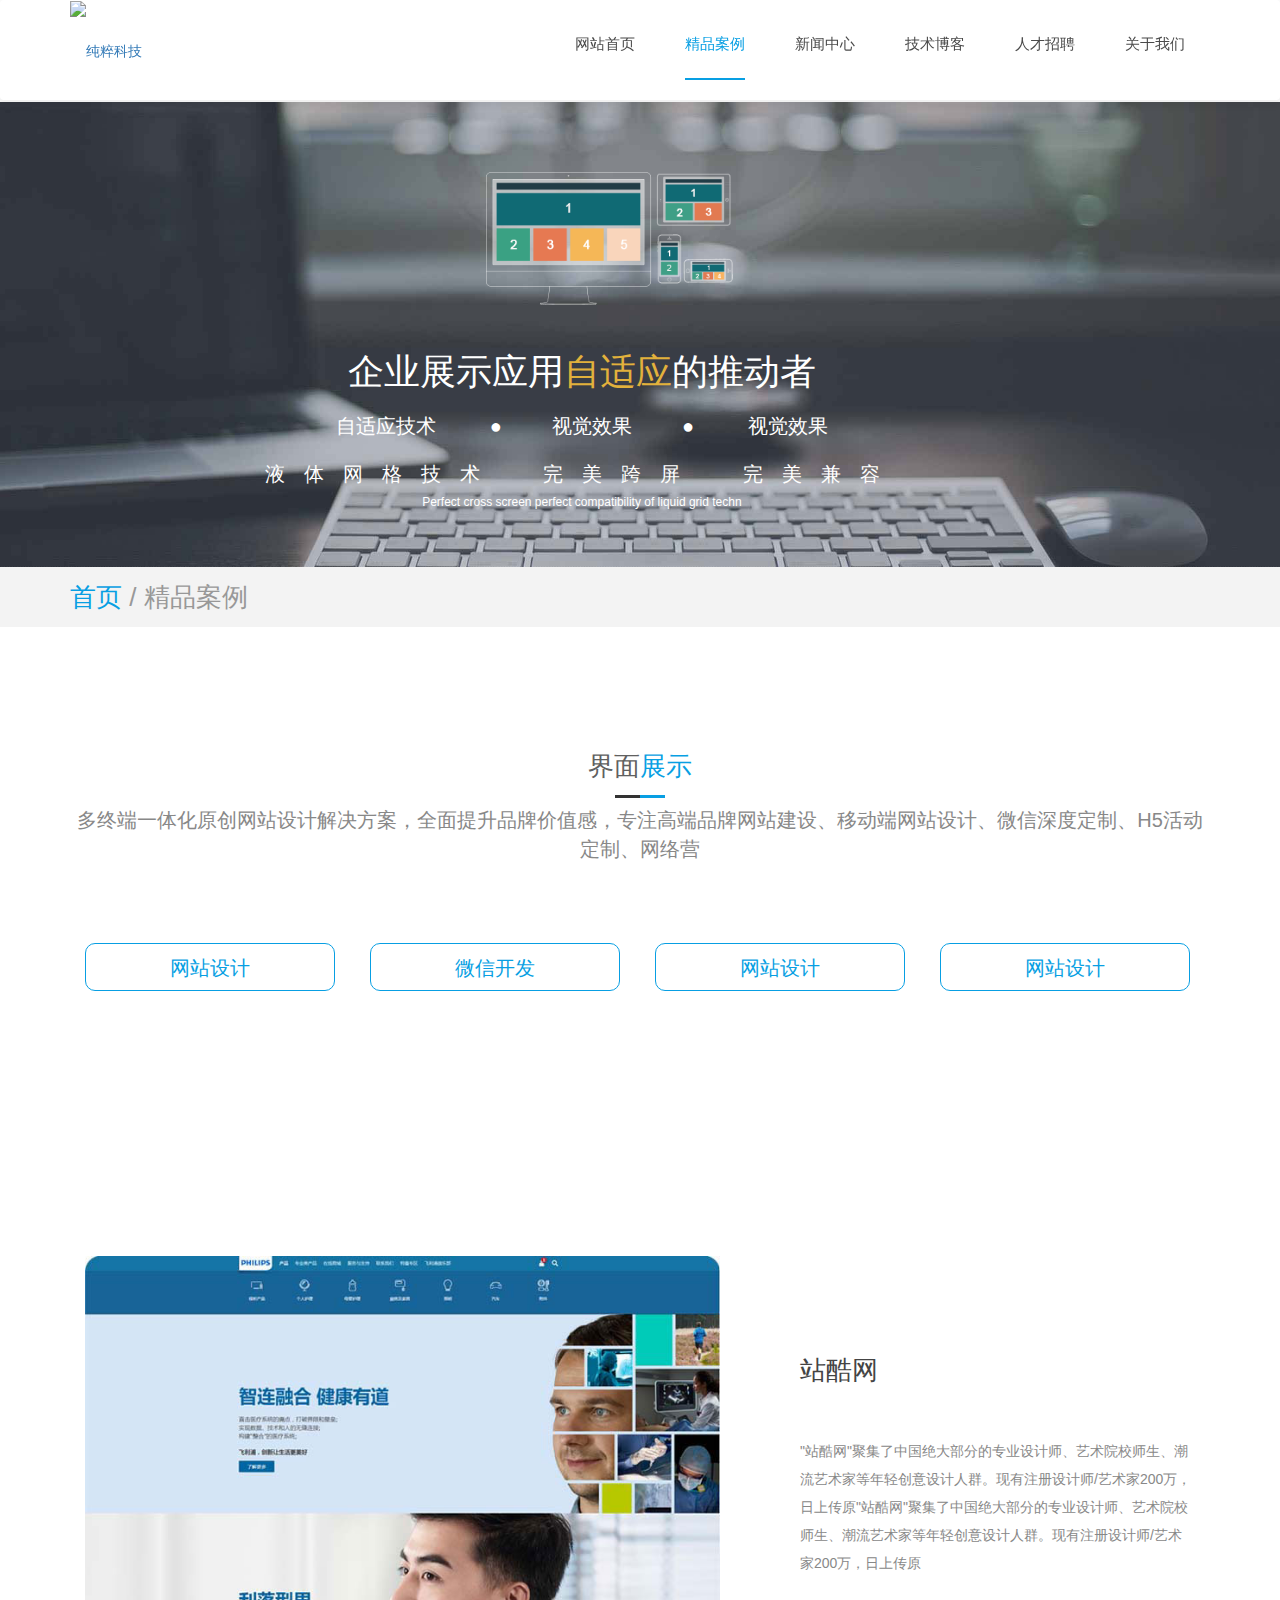
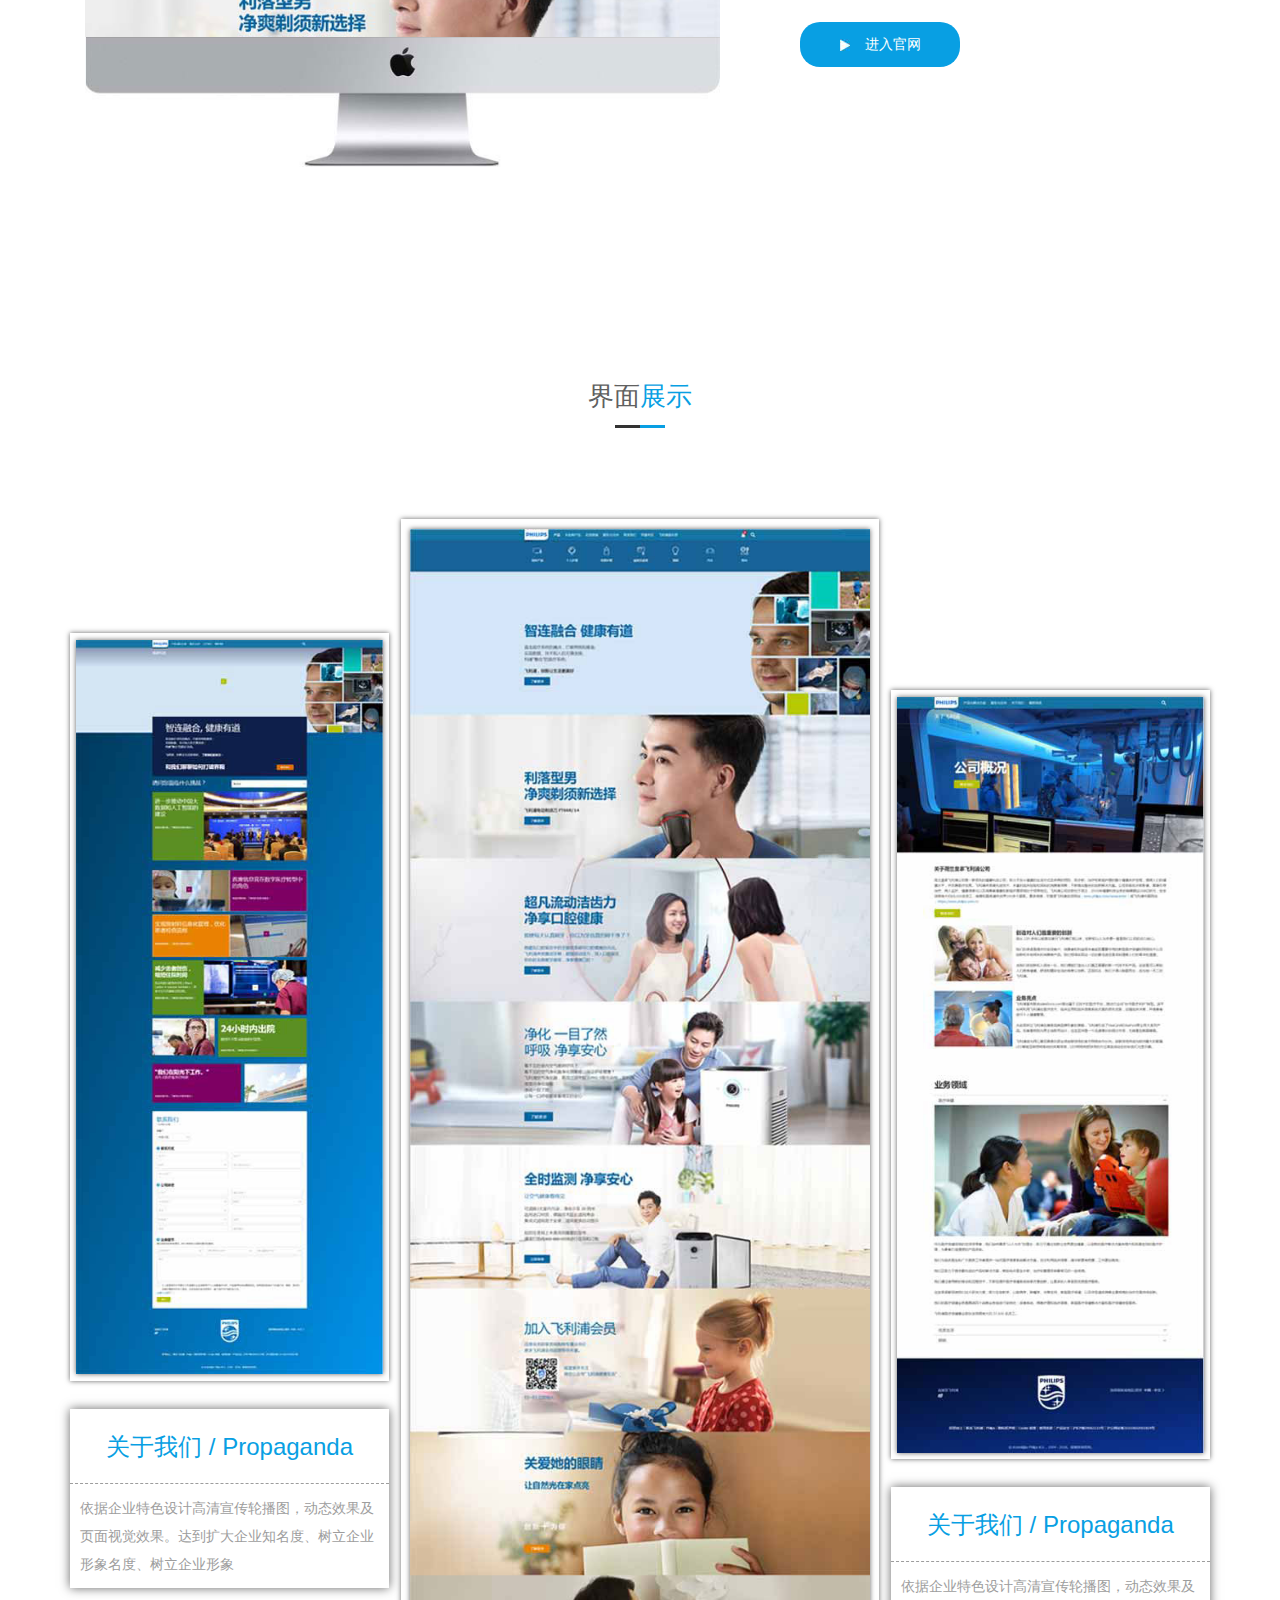
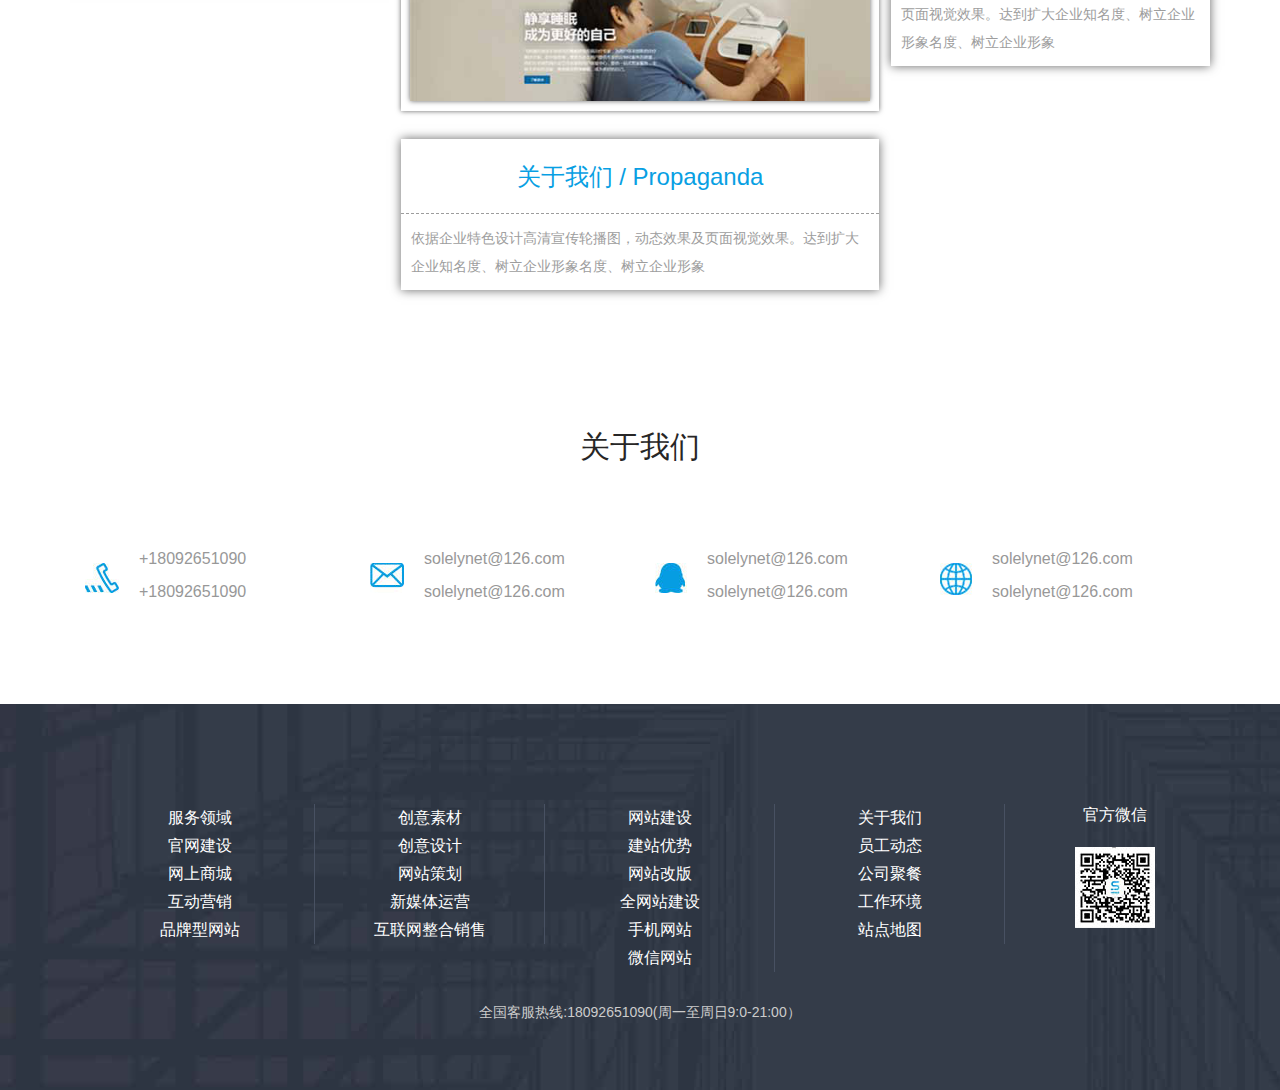
==== commit 2b53acf9: "commit" ====
--- a/caseDetail.html
+++ b/caseDetail.html
@@ -45,8 +45,8 @@
             </div>
             <div class="collapse navbar-collapse" id="navbar-collapse">
                 <ul class="nav navbar-nav">
-                    <li class="active"><a href="index.html" >网站首页</a></li>
-                    <li><a href="#">精品案例</a></li>
+                    <li><a href="index.html" >网站首页</a></li>
+                    <li class="active"><a href="#">精品案例</a></li>
                     <li><a href="#">新闻中心</a></li>      
                     <li><a href="#">技术博客</a></li>
                     <li><a href="#">人才招聘</a></li>
@@ -93,10 +93,10 @@
         </div>
         <div class="design_sort">
             <div class="col-md-3 col-xs-12">
-                <a href="#" class="design_item">网站设计</a>   
-            </div>
-            <div class="col-md-3 col-xs-12">
-                <a href="#" class="design_item">微信开发</a>
+                <a href="website.html" class="design_item">网站设计</a>   
+            </div>
+            <div class="col-md-3 col-xs-12">
+                <a href="xiaoChenXu.html" class="design_item">微信开发</a>
             </div>
             <div class="col-md-3 col-xs-12">
                 <a href="#" class="design_item">网站设计</a>
@@ -122,7 +122,7 @@
             <div  class="case_intro">
                 <h5 >站酷网</h5>
                 <p>"站酷网"聚集了中国绝大部分的专业设计师、艺术院校师生、潮流艺术家等年轻创意设计人群。现有注册设计师/艺术家200万，日上传原"站酷网"聚集了中国绝大部分的专业设计师、艺术院校师生、潮流艺术家等年轻创意设计人群。现有注册设计师/艺术家200万，日上传原</p>
-                <a href="#"><img src="images/paly.jpg">进入官网</a>
+                <a href="index.html"><img src="images/paly.jpg">进入官网</a>
             </div>
         </div>
     </div>
--- a/css/basic.css
+++ b/css/basic.css
@@ -9,6 +9,12 @@
 	overflow-x: hidden !important;
 	position: relative;
 	font-weight:normal;
+}
+@font-face{
+	font-family: "siyuan";
+	src: url('../SourceHanSans-Light/SourceHanSans-Light.otf') format('otf');
+	src: url('../SourceHanSans-Light/SourceHanSans-Light.ttf') format('ttf');
+	src: url('../SourceHanSans-Light/SourceHanSans-Light.woff') format('woff');
 }
 h1,h2,h3,h4,h5,h6,p,ul { 
 	margin: 0;
--- a/css/style.css
+++ b/css/style.css
@@ -18,7 +18,6 @@
 .nav > li > a {
 	color:#4a4a4a;
 	font-size:15px;
-    font-weight: bold;
 	line-height: 68px;
 	-webkit-transition: all .3s ease 0s;
 	transition: all .3s ease 0s;
@@ -184,6 +183,7 @@
     font-size: 20px;
     color: #171616;
     margin: 28px auto;
+    font-family: "siyuan";
 }
 
 .description_item p {
@@ -512,7 +512,7 @@
 .infor_icon img{margin:0px auto;width: 80%;}
 .about{padding: 140px 0px 90px;}
 .about_infor p{font-size: 16px;color:#989898;margin-bottom: 10px;}
-.about img{float: left;margin-right: 24px;margin-top:15px;}
+.about img{float: left;margin-right: 20px;margin-top:15px;}
 .about .description{margin-bottom: 85px;}
 .tech_left{margin-top:90px;}
 .tech_right{margin-top:155px;}
@@ -540,7 +540,7 @@
 #banner_cont img {
     position: absolute;
     left: 50%;
-    margin-left: -10%;
+    margin-left: -12%;
     top: 15%;
 }
 
@@ -594,7 +594,7 @@
     height: 60px;
     background: #f3f3f3;
     line-height: 60px;
-    font-size: 22px;
+    font-size: 0.26rem;
     color: #989898;
 }
 
@@ -605,11 +605,15 @@
 .caseShow {
     margin-top: 125px;
 }
+.navbar-default .navbar-nav > .active > a:hover{
+    background:none;
+    color:#089fe3;
+}
 
 
 
 .caseShow_tlt h3 {
-    font-size: 0.46rem;
+    font-size: 0.26rem;
     color: #606060;
     text-align: center;
 }
@@ -635,8 +639,8 @@
 }
 
 .caseShow_tlt p {
-    font-size: 0.28rem;
-    line-height: 0.72rem;
+    font-size: 0.20rem;
+    line-height: 0.3z2rem;
     color: #888;
     text-align: center;
 }
@@ -651,7 +655,7 @@
     text-align: center;
     display: inline-block;
     position: relative;
-    font-size: 24px;
+    font-size: 0.2rem;
     color:#089fe3;
     margin:0px auto;
     transition: all 1s;
@@ -684,7 +688,7 @@
 .caseCom{position: relative;}
 .caseImg{position: absolute;left:0px;top:0px;}
 .case_intro{margin-top:100px;margin-left:50px;}
-.case_intro h5{color: #444;font-size: 36px;}
+.case_intro h5{color: #444;font-size: 0.26rem;}
 .case_intro p{color: #888;font-size: 14px;margin-top: 52px;line-height: 28px;}
 .case_intro a{width:160px;height:45px;border-radius: 20px;background: #089fe3;line-height: 45px;text-align: center;color:#fff;margin-top:45px;}
 .case_intro a img{margin-right:15px;}
@@ -887,4 +891,593 @@
     animation-duration: 1s;
     -webkit-animation-fill-mode: backwards;
     animation-fill-mode: backwards;
+}
+.animated2 {
+    -webkit-animation-duration: 0.5s;
+    animation-duration: 0.5s;
+    -webkit-animation-fill-mode: backwards;
+    animation-fill-mode: backwards;
+}
+
+/*******************************微信小程序**********************************************/
+.banner2{
+    position:relative;
+    margin-top: 100px;
+}
+
+.main1200{
+    width:62.5%;
+    margin:0 auto;
+}
+.banner_top{
+    width: 100%;
+    position: absolute; 
+    top:0;
+}
+.banner_top{
+    margin-top:2rem;
+}
+.wxTxt{
+    margin: 0.45rem 0;
+}
+.wxTxt p{
+    font-size:0.2rem;
+    color: #fff;
+}
+.banner_wx a{
+    width: 2.15rem;
+    height:0.5rem;
+    border:solid 1px #fff;
+    border-radius: 0.1rem;
+    line-height: 0.5rem;
+    text-align: center;
+    color:#fff;
+    font-size:0.24rem;
+}
+.banner_img{
+    min-height: 6rem;
+}
+.xwSmall{
+    padding:0.65rem 0 1rem;
+    text-align: center;
+}
+.small_why{
+    font-size: 0.3rem;
+    color:#333;
+    text-align: center;
+}
+.small_pro{
+    font-size: 0.14rem;
+    color:#666;
+    text-align: center;
+    line-height: 0.56rem;
+}
+.xwSmallUser{
+    width:9.68rem;
+    height:3.88rem;
+    background: url(../images/small1.jpg) no-repeat center;
+    margin:0.5rem auto;
+    position: relative;
+}
+.wxSmallMore{
+    width: 100%;
+    max-height:6.2rem;
+    background: url(../images/wxSmall_bg.png) no-repeat center;
+    text-align: center;
+    padding: 0.65rem 0;
+    overflow: hidden;
+}
+.wx_made{
+    font-size: 0.3rem;
+    color: #fff;
+}
+.wx_made1{
+    font-size: 0.18rem;
+    color: #fff;
+}
+.line_item{
+    width: 25%;
+    float: left;
+    text-align: center;
+}
+/*.wx_icon{
+    width:1.38rem;
+    height: 1.38rem;
+    line-height:138px;
+    border-radius: 50%;
+    text-align: center;
+    margin:0 auto;
+}*/
+
+.wx_icon1{
+    animation:wx_icon1 1s backwards;
+}
+@keyframes wx_icon1{
+    0%{
+        transform:rotate(0deg);
+    }
+    100%{
+        transform:rotate(360deg);
+    }
+}
+.wx_icon img{
+    display: inline-block;
+}
+.line_item{
+    margin-bottom: 0.2rem
+}
+.line_item p{
+    font-size:0.18rem;
+    color:#fff;
+    line-height: 0.56rem;
+}
+.line1{
+    margin-top: 0.48rem;
+}
+.made_develop{
+    height:6rem;
+}
+.made_left,.made_right{
+    width: 50%;
+    float: left;
+}
+.made_left p{
+    color: #666;
+}
+.made_left h3{
+    color: #333;
+    line-height: 0.8rem;
+}
+.made_top{
+    margin-top: 1.48rem;
+    margin-right:0.8rem;
+}
+.made_left{
+    text-align: right;
+    overflow: hidden;
+}
+.made_right img{
+    float: right;
+    margin-top: 0.5rem;
+}
+.made_develop1{
+    min-height:5rem;
+    width: 100%;
+    background: #ceecf9;
+    position: relative;
+}
+
+.made_develop1 .made_right{
+    width: 50%;
+    position: absolute;
+    right: 0;
+    overflow: hidden;
+}
+.made_develop1  .made_top{
+    width: 60%;
+    padding-left:20%;
+}
+.made_develop1 p{
+    margin-top: 0.3rem;
+    color: #666;
+}
+.made_develop1 img{
+    position: absolute;
+    bottom: 0;
+}
+.wx_process{
+    padding: 0.6rem 0 0.8rem;
+    background: #f2f2f2;
+    width: 100%;
+    text-align: center;
+    overflow: hidden;
+}
+.wx_tlt{
+    font-size: 0.3rem;
+    color: #333;
+}
+.wx_p1{
+    font-size: 0.18rem;
+    color:#666;
+    line-height:0.4rem;
+}
+.process_item{
+    margin-top: 0.58rem;
+    width: 14.2%;
+    text-align: center;
+    float: left;
+}
+.wx_process  img{
+    margin:0 auto;
+}
+.process_item p{
+    font-size: 0.16rem;
+    color: #333;
+    margin-top: 0.18rem;
+}
+.wxSmallMarket{
+    padding: 0.9rem 0;
+}
+.wxSmallMarket .main1200{
+    text-align: center;
+}
+.marketImg img{
+    margin:0 auto;
+}
+.marketImg1 img{
+    margin:1rem auto;
+}
+/**************************************/
+.website_tlt{
+    font-size:0.24rem;
+}
+.website_p{
+    font-size: 0.2rem;
+    color: #333;
+    line-height:0.5rem;
+}
+.website_desc{
+    font-size: 0.14rem;
+    color: #666;
+    margin-top: 0.3rem;
+}
+.website_into a{
+    width:1.28rem;
+    height:0.38rem;
+    border:solid 1px #089fe3;
+    border-radius:10px;
+    margin-right:0.2rem;
+    color:#666;
+    line-height: 0.38rem;
+    text-align: center;
+}
+.website1_left{
+    width: 50%;
+    float: left;
+}
+.website1_right{
+    width: 50%;
+    float: right;
+}
+.website1{
+    margin:0.9rem 0 1.45rem;
+    overflow: hidden;
+}
+.web_txt{
+    width: 90%;
+    float: right;
+    margin-top: 1.1rem;
+}
+.website_into{
+    margin-top: 0.25rem;
+}
+.website2{
+    clear: both;
+    background: #f2f2f2;
+    padding:0.98rem 0;
+    overflow: hidden;
+}
+.website2 .web_txt{
+    float: left;
+}
+.website3{
+    padding: 0.56rem 0;
+    text-align: center;
+}
+.website3_item{
+    width: 25%;
+    float: left;
+    text-align: center;
+}
+.website3_cont{
+    overflow: hidden;
+    margin-top: 0.6rem;
+}
+.web_list{
+    width: 80%;
+    margin:0 auto;
+}
+.web_list img{
+    margin: 0 auto;
+}
+.web_list .p1{
+    font-size:0.18rem;
+    color:#333;
+    line-height: 0.8rem;
+}
+.web_list .p2{
+    font-size: 0.14rem;
+    color: #666;
+    text-align: left;
+}
+.website3{
+    overflow: hidden;
+}
+.website4{
+    height: 4.46rem;
+    width: 100%;
+    background: url(../images/website_bg1.png) no-repeat center;
+    text-align: center;
+    padding:0.6rem 0 0.8rem;
+}
+.website4_list{
+    width: 1.72rem;
+    height:1.72rem;
+    border:solid 1px #fff;
+    border-radius: 50%;
+    text-align: center;
+    margin:0px auto;
+  
+}
+.website4_list img{
+    width: 0.45rem;
+    height:0.45rem;
+    margin-top: 0.46rem;
+}
+.website4_list p{
+    font-size: 0.18rem;
+    color: #fff;
+    line-height: 0.3rem;
+}
+.website4_item{
+    width:20%;
+    float: left;
+}
+.website4_cont{
+    overflow: hidden;
+    margin-top: 0.5rem;
+}
+.website5{
+    text-align: center;
+    background: #f2f2f2;
+    padding: 0.62rem 0;
+}
+.website5 img{
+    margin:0.7rem auto 0;
+}
+.website7{
+    text-align: center;
+    padding-top: 0.62rem;
+}
+.website7 img{
+    margin:0.4rem auto;
+}
+
+.circle_big{
+    position: absolute;
+    width:22px;
+    height:22px;
+    border-radius: 50%;
+    text-align: center;
+    line-height: 18px;
+    transition: all 2s;
+}
+.circle_big1{
+    background: #9cf6f4;
+    top:2.75rem;
+    left:0.8rem;  
+    animation: circle 2s infinite;
+}
+.circle_big2{
+    background: #f5adf3;
+    top:1.35rem;
+    left:1.97rem;
+    animation: circle 2s infinite;
+     animation-delay: 4s;
+}
+.wx{
+    position: absolute; 
+    font-size: 0.14rem;
+    color:#666;
+}
+.wx1{
+    top:2.5rem;
+    left: 0.05rem; 
+}
+.wx2{
+    top:0.8rem;
+    left: 1.2rem;
+}
+.wx3{
+    right: 2.45rem;
+    top:0.7rem;
+}
+.wx4{
+    top:1.8rem;
+    right: 0.2rem;
+}
+.circle_big3{
+    position: absolute;
+    right: 2.45rem;
+    top:1rem;
+    background: #81a1f2;
+    animation: circle 2s infinite;
+     animation-delay: 6s;
+}
+.circle_big4{
+    position: absolute;
+    right: 0.65rem;
+    bottom: 1.5rem;
+    background: #9bf9ae;
+    animation: circle 2s infinite;
+    animation-delay: 8s;
+}
+
+@keyframes circle{
+    0%{
+        transform: scale(0.7.,0.7);
+        opacity: 1;
+    }
+     20%{
+        transform: scale(1,1);
+        opacity: 0.9;
+    }
+     40%{
+        transform: scale(0.8.,0.8);
+        opacity: 0.8;
+    }
+     60%{
+        transform: scale(1.1,1.1);
+        opacity: 0.7;
+    }
+     80%{
+        transform: scale(0.9,0.9);
+        opacity: 0.6;
+    }
+     100%{
+        transform: scale(1.2,1.2);
+        opacity: 0.5;
+    }
+}
+
+@keyframes fadeTop{
+    0%{
+        transform:translateY(0%);
+    }
+    100%{
+        transform:translateY(-100%);
+    }
+}
+.fadeTop{
+    animation:fadeTop 1s;
+    animation-fill-mode:none;
+}
+
+#loading-wrapper {
+  position: fixed;
+  width: 100%;
+  height: 100%;
+  left: 0;
+  top: 0;
+}
+
+#loading-text {
+  display: block;
+  position: absolute;
+  top: 50%;
+  left: 50%;
+  color: #999;
+  width: 100px;
+  height: 30px;
+  margin: -7px 0 0 -45px;
+  text-align: center;
+  font-family: 'PT Sans Narrow', sans-serif;
+  font-size: 20px;
+}
+
+#loading-content {
+  display: block;
+  position: relative;
+  left: 50%;
+  top: 50%;
+  width: 170px;
+  height: 170px;
+  margin: -85px 0 0 -85px;
+  border: 3px solid #F00;
+}
+
+#loading-content:after {
+  content: "";
+  position: absolute;
+  border: 3px solid #0F0;
+  left: 15px;
+  right: 15px;
+  top: 15px;
+  bottom: 15px;
+}
+
+#loading-content:before {
+  content: "";
+  position: absolute;
+  border: 3px solid #00F;
+  left: 5px;
+  right: 5px;
+  top: 5px;
+  bottom: 5px;
+}
+
+#loading-content {
+  border: 3px solid transparent;
+  border-top-color: #4D658D;
+  border-bottom-color: #4D658D;
+  border-radius: 50%;
+  -webkit-animation: loader 2s linear infinite;
+  -moz-animation: loader 2s linear infinite;
+  -o-animation: loader 2s linear infinite;
+  animation: loader 2s linear infinite;
+}
+
+#loading-content:before {
+  border: 3px solid transparent;
+  border-top-color: #D4CC6A;
+  border-bottom-color: #D4CC6A;
+  border-radius: 50%;
+  -webkit-animation: loader 3s linear infinite;
+    -moz-animation: loader 2s linear infinite;
+  -o-animation: loader 2s linear infinite;
+  animation: loader 3s linear infinite;
+}
+
+#loading-content:after {
+  border: 3px solid transparent;
+  border-top-color: #84417C;
+  border-bottom-color: #84417C;
+  border-radius: 50%;
+  -webkit-animation: loader 1.5s linear infinite;
+  animation: loader 1.5s linear infinite;
+    -moz-animation: loader 2s linear infinite;
+  -o-animation: loader 2s linear infinite;
+}
+
+@-webkit-keyframes loaders {
+  0% {
+    -webkit-transform: rotate(0deg);
+    -ms-transform: rotate(0deg);
+    transform: rotate(0deg);
+  }
+  100% {
+    -webkit-transform: rotate(360deg);
+    -ms-transform: rotate(360deg);
+    transform: rotate(360deg);
+  }
+}
+
+@keyframes loader {
+  0% {
+    -webkit-transform: rotate(0deg);
+    -ms-transform: rotate(0deg);
+    transform: rotate(0deg);
+  }
+  100% {
+    -webkit-transform: rotate(360deg);
+    -ms-transform: rotate(360deg);
+    transform: rotate(360deg);
+  }
+}
+
+#content-wrapper {
+  color: #FFF;
+  position: fixed;
+  left: 0;
+  top: 20px;
+  width: 100%;
+  height: 100%;
+}
+
+#header
+{
+  width: 800px;
+  margin: 0 auto;
+  text-align: center;
+  height: 100px;
+  background-color: #666;
+}
+
+#content
+{
+  width: 800px;
+  height: 1000px;
+  margin: 0 auto;
+  text-align: center;
+  background-color: #888;
 }--- a/css/responsive.css
+++ b/css/responsive.css
@@ -9,8 +9,8 @@
  .information .container{width:1280px;}
  .about .contianer{width:1280px;}
  .disapper_img{width:20%;}
- #banner_cont h5{font-size:0.48rem;}
- .banner_txt li{font-size: 0.28rem;}
+ #banner_cont h5{font-size:0.36rem;}
+ .banner_txt li{font-size: 0.2rem;}
  .banner_txt ul{margin-top: 0.2rem}
  /*.caseShow .container {
     width: 1425px;
@@ -26,7 +26,7 @@
 	.tech_right{right:8%;}
 	.tech_left{left:8%;}
 	/*.caseShow_img .container{width:1425px;}*/
-
+	.main1200{width: 85%;}
 }
 @media (max-width:1425px){
 	.caseIphones .caseImg{left:23%;}
@@ -37,6 +37,7 @@
 	.tech_right{right:2%;}
 	.tech_left{left:2%;}
 	.process{min-height: 340px;}
+	.main1200{width: 85%;}
 }
 @media (min-width:992px)and (max-width: 1199px){
 	.navbar-nav > li{margin: 0 25px;font-size: 18px;}
@@ -54,6 +55,10 @@
 .tech_left{left:20%;}
 .banner_txt{bottom: 30%;}
 .process{min-height: 300px;}
+.main1200{width: 90%;}
+.made_develop1 img{
+		width: 30%;
+	}
 
 }
 
@@ -79,6 +84,39 @@
 	.phonecaseImg img{width: 100%;}
 	#product .col-md-9{padding-left: 20px;}
 	#product .col-md-3{padding-left: 20px;padding-right: 25px;}
+	.main1200{width: 90%;}
+	.wx_icon img{
+	    display: inline-block;
+		width: 40%;
+	}
+	.made_develop1 img{
+		width: 30%;
+	}
+	.made_develop1 .made_right{
+		width: 75%;
+	}
+	.made_top{
+		margin-top: 1rem;
+	}
+	.made_develop1 .made_top{
+		width: 90%;
+
+	}
+	
+	.wx_tlt{
+	    font-size: 0.6rem;
+	}
+	.wx_p1{
+		font-size: 0.4rem;
+		line-height:0.6rem;
+	}
+	
+	.process_item img{
+		width: 40%;
+	}
+	.banner_wx img{
+		width: 60%;
+	}
 }
 @media(min-width:768px ) and (max-width:991px){
 	.navbar-nav > li{margin: 0 12px;}
@@ -89,12 +127,20 @@
 
 @media (max-width: 768px) {
 	.navbar-nav > li{
-		margin:0px 12px;
-	}
+		margin:0px;
+	}
+	.navbar-nav > li > a {
+    width: 100%;
+    text-align: center;
+    line-height: 50px;
+    padding: 0px;
+    display: block;
+	}
+	.nav > li > a{width:100%;display: block;padding:0px 12px;}
 	
 	.container > .navbar-header{margin:0px;}
 	.navbar-header a{height:90px;line-height: 90px;}
-	.navbar-nav{margin: 5px 0px;}
+
 	.navbar-header img{width:70%;}
 	#carousel-example-generic{margin-top:90px;}
 	.service .col-xs-12{width:50%;}
@@ -146,13 +192,100 @@
 	.information_img div:hover{width:60%;height:100%;}
 	.information_img a{left:10px;}
 	 .about_infor{text-align:center;}
-    .about img{margin-left:25px;margin-right: 5px;}
+    .about img{margin-left:18px;margin-right: 5px;}
     .banner_txt{bottom: 30%;}
     .navbar-toggle{margin:25px 0px 0px;}
     #product .col-md-9{padding:0px;}
 	#product .col-md-3{padding:0px;}
+	.banner_top{
+	    margin-top:1rem;
+	}
+	
+	.wxSmallMore{
+		min-height: 6.5rem;
+	}
+	.website1_left,.website1_right{
+		width: 100%;
+		margin-bottom: 0.6rem;
+	}
+	.website1_left img{
+		margin:0 auto;
+	}
+	.website1_right{
+		text-align: center;
+	}
+	.website1_right img{
+		margin:0px auto;
+	}
+	.website_into a{
+		width: 3.5rem;
+		height:1rem;
+		line-height: 1rem;
+	}
+	.website3_item{
+		width: 50%;
+		margin-bottom: 0.4rem;
+	}
+	.website_tlt{
+    font-size:0.45rem;
+    line-height: 0.6rem;
+    text-align: center;
+	}
+	.website_p{
+	    font-size: 0.35rem;
+	    line-height:0.5rem;
+	    text-align: center;
+	}
+	.website4{
+		min-height: 5rem;
+	}
+	.process_item{
+		width:25%;
+	}
+	.website4_list img p{
+		font-size: 0.14rem;
+	}
+	.web_list img{
+		width: 36%;
+	}
+	.web_list{
+		margin-top: 0.4rem;
+	}
+	.banner2{
+		margin-top: 60px;
+	}
+	.web_list .p1{
+		font-size: 0.4rem;
+		line-height: 1.2rem;
+	}
+	.website_desc{
+		font-size: 0.24rem;
+		line-height: 0.5rem;
+	}
+	.website_into{
+		margin-top: 0.4rem;
+	}
+	.wx_tlt{
+		font-size:0.4rem;
+	}
+	.wx_p1{
+		font-size:0.3rem;
+	}
+	.web_list .p2{
+		font-size: 0.24rem;
+		line-height: 0.4rem;
+	}
+	.website1_left{
+		text-align: center;
+	}
+	.web_txt{
+		width: 100%;
+	}
+	
 }
 @media(min-width:480px ) and (max-width:767px){
+	.navbar-collapse{position: absolute;top:90px;z-index: 999;right:15px;box-shadow: 0px 2px 10px #999;width: 100%;}
+		.navbar-nav{margin:0px;background: #fff;width:100%;height:auto;}
 	.navbar-nav{height:350px;}
 	.navbar-nav > li a{line-height: 50px;}
 	.caseComputer .col-xs-6 {
@@ -198,6 +331,15 @@
 	.about .col-md-3{width:100%;}
 	.footer_cont .col-md-3{width:50%;}
 	.caseShow_tlt p{font-size: 14px;}
+	.caseShow_tlt h3{
+		font-size: 0.66rem;
+	}
+	.case_intro h5{
+		font-size: 0.66rem;
+	}
+	.case_note{
+		font-size: 0.66rem;
+	}
 	.navbar-toggle{margin-right: 0px;}
 	.caseIphones .caseImg img{width: 92%;}
 	.caseIphones .caseImg{left:8%;}
@@ -228,4 +370,48 @@
     .information_desc{height:135px;}
     #product .col-md-9{padding:0px;}
 	#product .col-md-3{padding:0px;}
-}
+	.wx_tlt{
+		font-size:0.6rem;
+	}
+	.wx_p1{
+		font-size:0.4rem;
+	}
+	.wx_p1{
+		line-height: 0.7rem;
+	}
+	.website_tlt{
+	    font-size:0.7rem;
+	    line-height: 2rem;
+	}
+	.website_p{
+	    font-size: 0.55rem;
+	    line-height:0.6rem;
+	}
+	.web_list .p1{
+		font-size: 0.6rem;
+	}
+	.web_list .p2{
+		font-size: 0.35rem;
+	}
+	.website4_list img{
+		margin: 0.2rem auto;
+	}
+	.website_desc{
+		line-height: 0.8rem;
+	}
+	.web_list .p2{
+		line-height: 0.8rem;
+	}
+	.website3_item{
+		width: 100%;
+	}
+	.bannerImg1  img{
+		min-height: 200px;
+	}
+	.website4{
+		min-height: 7rem;
+	}
+	.website4_cont{
+		margin-top: 0.9rem;
+	}
+}
--- a/css/hover.css
+++ b/css/hover.css
@@ -48,132 +48,7 @@
   -webkit-transition: all .9s ease-out;
           transition: all .9s ease-out;
 }
-/*FadeinUp Slow*/
-@-webkit-keyframes fadeInUpQuick {
-  0% {
-    opacity: 0;
-    -webkit-transform: translate3d(0, 10px, 0);
-            transform: translate3d(0, 10px, 0);
-  }
 
-  100% {
-    opacity: 1;
-    -webkit-transform: none;
-            transform: none;
-  }
-}
-
-@keyframes fadeInUpQuick {
-  0% {
-    opacity: 0;
-    -webkit-transform: translate3d(0, 10px, 0);
-            transform: translate3d(0, 10px, 0);
-  }
-
-  100% {
-    opacity: 1;
-    -webkit-transform: none;
-            transform: none;
-  }
-}
-/*FadeinLeft Slow*/
-@-webkit-keyframes fadeLeftQuick {
-  0% {
-    opacity: 0;
-    -webkit-transform: translate3d(-150px, 0, 0);
-            transform: translate3d(-150px, 0, 0);
-  }
-
-  100% {
-    opacity: 1;
-    -webkit-transform: none;
-            transform: none;
-  }
-}
-
-@keyframes fadeLeftQuick {
-  0% {
-    opacity: 0;
-    -webkit-transform: translate3d(-150px, 0, 0);
-            transform: translate3d(-150px, 0, 0);
-  }
-
-  100% {
-    opacity: 1;
-    -webkit-transform: none;
-            transform: none;
-  }
-}
-/*FadeinRight Slow*/
-
-@-webkit-keyframes fadeRightQuick {
-  0% {
-    opacity: 0;
-    -webkit-transform: translate3d(-150px, 0, 0);
-            transform: translate3d(-150px, 0, 0);
-  }
-
-  100% {
-    opacity: 1;
-    -webkit-transform: none;
-            transform: none;
-  }
-}
-
-@-webkit-keyframes fadeRightQuick {
-  0% {
-    opacity: 0;
-    -webkit-transform: translate3d(-150px, 0, 0);
-            transform: translate3d(-150px, 0, 0);
-  }
-
-  100% {
-    opacity: 1;
-    -webkit-transform: none;
-            transform: none;
-  }
-}
-
-@keyframes fadeRightQuick {
-  0% {
-    opacity: 0;
-    -webkit-transform: translate3d(150px, 0, 0);
-            transform: translate3d(150px, 0, 0);
-  }
-
-  100% {
-    opacity: 1;
-    -webkit-transform: none;
-            transform: none;
- }
-}  
-.fadeInUpQuick {
- -webkit-animation-name: fadeInUpQuick;
-          animation-name: fadeInUpQuick;
-
-  -webkit-animation-duration: .3s;
-    animation-duration: .3s;
-  -webkit-animation-fill-mode: both;
-    animation-fill-mode: both;
-}
-.fadeLeftQuick {
- -webkit-animation-name: fadeLeftQuick;
-          animation-name: fadeLeftQuick;
-
-  -webkit-animation-duration: 1s;
-    animation-duration: 1s;
-  -webkit-animation-fill-mode: both;
-    animation-fill-mode: both;
-}
-.fadeRightQuick {
- -webkit-animation-name: fadeRightQuick;
-          animation-name: fadeRightQuick;
-
-  -webkit-animation-duration: 1s;
-    animation-duration: 1s;
-  -webkit-animation-fill-mode: both;
-    animation-fill-mode: both;
-}
 .animation_time_1{animation-delay:.1s}
 .animation_time_2{animation-delay:.3s}
 .animation_time_3{animation-delay:.5s}
@@ -211,13 +86,7 @@
 .duration2{
   animation-duration:1s;
  }
-.ex_img img{transition: all .5s ease-out;
-        -webkit-transition: all .5s ease-out;}
-.ex_img:hover img{transform:rotateY(180deg);-webkit-transform:rotateY(180deg);}       
-.lase{transition: all .5s ease-out;
-        -webkit-transition: all .5s ease-out;}
-.lase:hover{background:#fed700;border:solid 1px #bc0505;}
-.opacityDiv{opacity: 0;}
+
 @-webkit-keyframes jitter{
         0%{transform: rotate(0deg)}
         10%{transform: rotate(9deg)}
@@ -231,20 +100,6 @@
       }
 
 
-/*@keyframes fadeInDown {
-  0% {
-    opacity: 0;
-    -webkit-transform: translate3d(0, -30px, 0);
-            transform: translate3d(0, -30px, 0);
-  }
-
-  100% {
-    opacity: 1;
-    -webkit-transform: none;
-            transform: none;
-  }
-}
-*/
 @keyframes fadeInDown-100 {
   0% {
 
@@ -285,7 +140,9 @@
   }
 }
 .fadeInDown-300{
-
+  transition: all 0.8s;
+    -webkit-transition: all 0.8s;
+    animation: fadeInDown-300 2s;
 }
 @keyframes fadeInDown-200 {
   0% {
@@ -320,244 +177,7 @@
 }
 
 
-@keyframes fadeDownRight {
-  0% {
-    opacity: 0;
-    -webkit-transform: translate3d(-500px, -50px, 0);
-            transform: translate3d(-500px, -50px, 0);
-  }
 
-  100% {
-    opacity: 1;
-    -webkit-transform: none;
-            transform: none;
-  }
-}
-
-
-@keyframes fadeTopRight {
-  0% {
-    opacity: 0;
-    -webkit-transform: translate3d(-500px, 30px, 0);
-            transform: translate3d(-500px, 30px, 0);
-  }
-
-  100% {
-    opacity: 1;
-    -webkit-transform: none;
-            transform: none;
-  }
-}
-
-@keyframes fadeInLeftShort {
-  from {
-    opacity: 0;
-    -webkit-transform: translate3d(-50%, 10%, 0);
-    transform: translate3d(-50%, 10%, 0);
-  }
-
-  to {
-    opacity: 1;
-    -webkit-transform: translate3d(0, 0, 0);
-    transform: translate3d(0, 0, 0);
-  }
-}
-
-
-@-webkit-keyframes slideInDownShort {
-  from {
-    -webkit-transform: translate3d(0, 100px, 0);
-    transform: translate3d(0, 100px, 0);
-    visibility: visible;
-  }
-
-  to {
-    -webkit-transform: translate3d(0, 0, 0);
-    transform: translate3d(0, 0, 0);
-  }
-}
-
-@keyframes slideInDownShort {
-  from {
-    -webkit-transform: translate3d(0, 100px, 0);
-    transform: translate3d(0, 100px, 0);
-    visibility: visible;
-  }
-
-  to {
-    -webkit-transform: translate3d(0, 0, 0);
-    transform: translate3d(0, 0, 0);
-  }
-}
-
-@keyframes slideInDownShort1 {
-  from {
-    -webkit-transform: translate3d(0, 60px, 0);
-    transform: translate3d(0, 60px, 0);
-    visibility: visible;
-  }
-
-  to {
-    -webkit-transform: translate3d(0, 0, 0);
-    transform: translate3d(0, 0, 0);
-  }
-}
-
-@keyframes slideInDownShort2 {
-  from {
-    -webkit-transform: translate3d(0, 40px, 0);
-    transform: translate3d(0, 40px, 0);
-    visibility: visible;
-  }
-
-  to {
-    -webkit-transform: translate3d(0, 0, 0);
-    transform: translate3d(0, 0, 0);
-  }
-}
-
-@-webkit-keyframes slideInDown {
-  from {
-    -webkit-transform: translate3d(0, -100%, 0);
-    transform: translate3d(0, -100%, 0);
-    visibility: visible;
-  }
-
-  to {
-    -webkit-transform: translate3d(0, 0, 0);
-    transform: translate3d(0, 0, 0);
-  }
-}
-
-@keyframes slideInDown {
-  from {
-    -webkit-transform: translate3d(0, -100%, 0);
-    transform: translate3d(0, -100%, 0);
-    visibility: visible;
-  }
-
-  to {
-    -webkit-transform: translate3d(0, 0, 0);
-    transform: translate3d(0, 0, 0);
-  }
-}
-
-@-webkit-keyframes slideInLeftShort {
-  from {
-    -webkit-transform: translate3d(-50px, 0, 0);
-    transform: translate3d(-50px, 0, 0);
-    visibility: visible;
-  }
-
-  to {
-    -webkit-transform: translate3d(0, 0, 0);
-    transform: translate3d(0, 0, 0);
-  }
-}
-
-@keyframes slideInLeftShort {
-  from {
-    -webkit-transform: translate3d(-50px, 0, 0);
-    transform: translate3d(-50px, 0, 0);
-    visibility: visible;
-  }
-
-  to {
-    -webkit-transform: translate3d(0, 0, 0);
-    transform: translate3d(0, 0, 0);
-  }
-}
-
-@-webkit-keyframes slideInRightShort {
-  from {
-    -webkit-transform: translate3d(50px, 0, 0);
-    transform: translate3d(50px, 0, 0);
-    visibility: visible;
-  }
-
-  to {
-    -webkit-transform: translate3d(0, 0, 0);
-    transform: translate3d(0, 0, 0);
-  }
-}
-
-@keyframes slideInRightShort {
-  from {
-    -webkit-transform: translate3d(50px, 0, 0);
-    transform: translate3d(50px, 0, 0);
-    visibility: visible;
-  }
-
-  to {
-    -webkit-transform: translate3d(0, 0, 0);
-    transform: translate3d(0, 0, 0);
-  }
-}
-
-
-.descriptionItmAnim{
-  transition: all 0.8s;
-    -webkit-transition: all 0.8s;
-    animation: fadeDownRight 1s;
-}
-
-.field_itemAnim{
-  transition: all 0.8s;
-    -webkit-transition: all 0.8s;
-    animation: fadeTopRight 1s;
-}
-.serviceImgThree{
-  transition: all 0.8s;
-    -webkit-transition: all 0.8s;
-    animation: fadeInDown 1s;
-}
-
-.serviceLeft{
-  transition: all 0.8s;
-    -webkit-transition: all 0.8s;
-    animation: fadeInLeft 1s;
-}
-.serviceLeft1{
-  transition: all 0.8s;
-    -webkit-transition: all 0.8s;
-    animation: fadeInLeft 1s;
-}
-.serviceRight{
-  transition: all 0.8s;
-    -webkit-transition: all 0.8s;
-    animation: fadeRightQuick 1s;
-}
-.productimg{
-  transition: all 0.8s;
-    -webkit-transition: all 0.8s;
-  animation:pulse 2s;
-
-}
-.processImg1{transition: all 1s;
-    -webkit-transition: all 1s;
-    animation: fadeInLeftShort 1.2s;}
-
-.processImgDown{transition: all 1s;
-    -webkit-transition:slideInDown all 1s;
-    animation: slideInDown 1s;}
-
-.processImg3{transition: all 1s;
-    -webkit-transition: all 1s;
-    animation: fadeInLeftShort 1.2s;}
-
-.infor_right{
-  transition: all 0.5s;
-    -webkit-transition: all 0.5s;
-    animation:slideInDownShort1 1s;
-    animation-fill-mode: both;
-}
-.infor_right1{
-   transition: all 1s;
-    -webkit-transition: all 1s;
-
-    animation: slideInDownShort2 1s;
-    animation-fill-mode: both;
-}
 .fadeInTop-100{
   transition: all 0.8s;
     -webkit-transition: all 0.8s;
@@ -571,115 +191,4 @@
 .fadeInDown-200{
     animation: fadeInDown-200 1s;
 }
-.fadeInDown-300{
-    animation: fadeInDown-300 1s;
-}
-/*.description_img img{
-  transition: all 0.8s;
-    -webkit-transition: all 0.8s;
- 
-     }
-.description_img img:hover{
-  transform: rotate3d(180deg);
-  -webkit-transform: rotate3d(180deg);
-}*/
-.slideInDownShort{
-  transition: all 0.1s;
-    -webkit-transition: all 0.1s;
-    animation: slideInDownShort 1s;
-}
-.sildeLeft{
-  transition: all 0.6s;
-    -webkit-transition: all 0.6s;
-  animation: slideInLeft 1s;
-}
-.sildeRight{
-  transition: all 0.8s;
-    -webkit-transition: all 0.8s;
-  animation: slideInRightShort 1s;
-}
 
-/*.information_img:hover .information_img1 {height:10%;}
-.information_img1:hover{height:80%;}
-*/
-@keyframes circle{
-  0% {
-      
-        border-radius: 50%;
-        opacity: 0.3
-    }
-    20% {
-    
-       border-radius: 50%;
-       opacity: 0.5
-    }
-    40% {
-       
-       border-radius: 50%;
-       opacity: 0.6
-    }
-    60% {
-     
-        border-radius: 50%;
-        opacity: 0.7
-    }
-    80% {
-     
-       border-radius: 50%;
-       opacity: 0.9
-    }
-    100% {
-       border-radius: 50%;
-       opacity: 1
-    }
-   
-}
-/*.circle1{
-  transition: all 1s;
-  animation: circle 3s backwards;
-}*/
-.carousel-indicators li{
-  transition: all 1s;
-  -webkit-transition: all 1s;
-
-}
-.carousel-indicators .active{
-  transform-origin:center center;
-  transition: all 1s;
-  -webkit-transition: all 1s;
-  animation: circles 8s backwards;
-}
-
-/*@keyframes shadow{
-  0%{
-      box-shadow: 0px 0px 0px #999;
-      transform:translateZ(-200px);
-      -webkit-transform:translateZ(-200px);
-  }
-
-  50%{
-    box-shadow: 0px 0px 10px #999;
-    transform:translateZ(200px);
-    -webkit-transform:translateZ(200px);
-    perspective: 500px;
-  }
-  100%{
-    box-shadow: 0px 0px 0px #999;
-    transform:translateZ(-200px);
-    -webkit-transform:translateZ(-200px);
-    perspective: 500px;
-  }
-}
-*/
-/*.shadow1{
-  transition: all 1s;
-  animation: shadow 5s ease forwards;
-}
-.shadow1:hover{
-  transform:translateZ(200px);
-    -webkit-transform:translateZ(200px);
-}*/
-/*.information_desc{-webkit-transition: -webkit-transform 0.6s; transition: transform 0.6s;}
-.information_desc:hover{
-  -webkit-transform: translateY(-8px) scale(1.1); -ms-transform: translateY(-8px) scale(1.1); transform: translateY(-8px) scale(1.1); 
-}*/